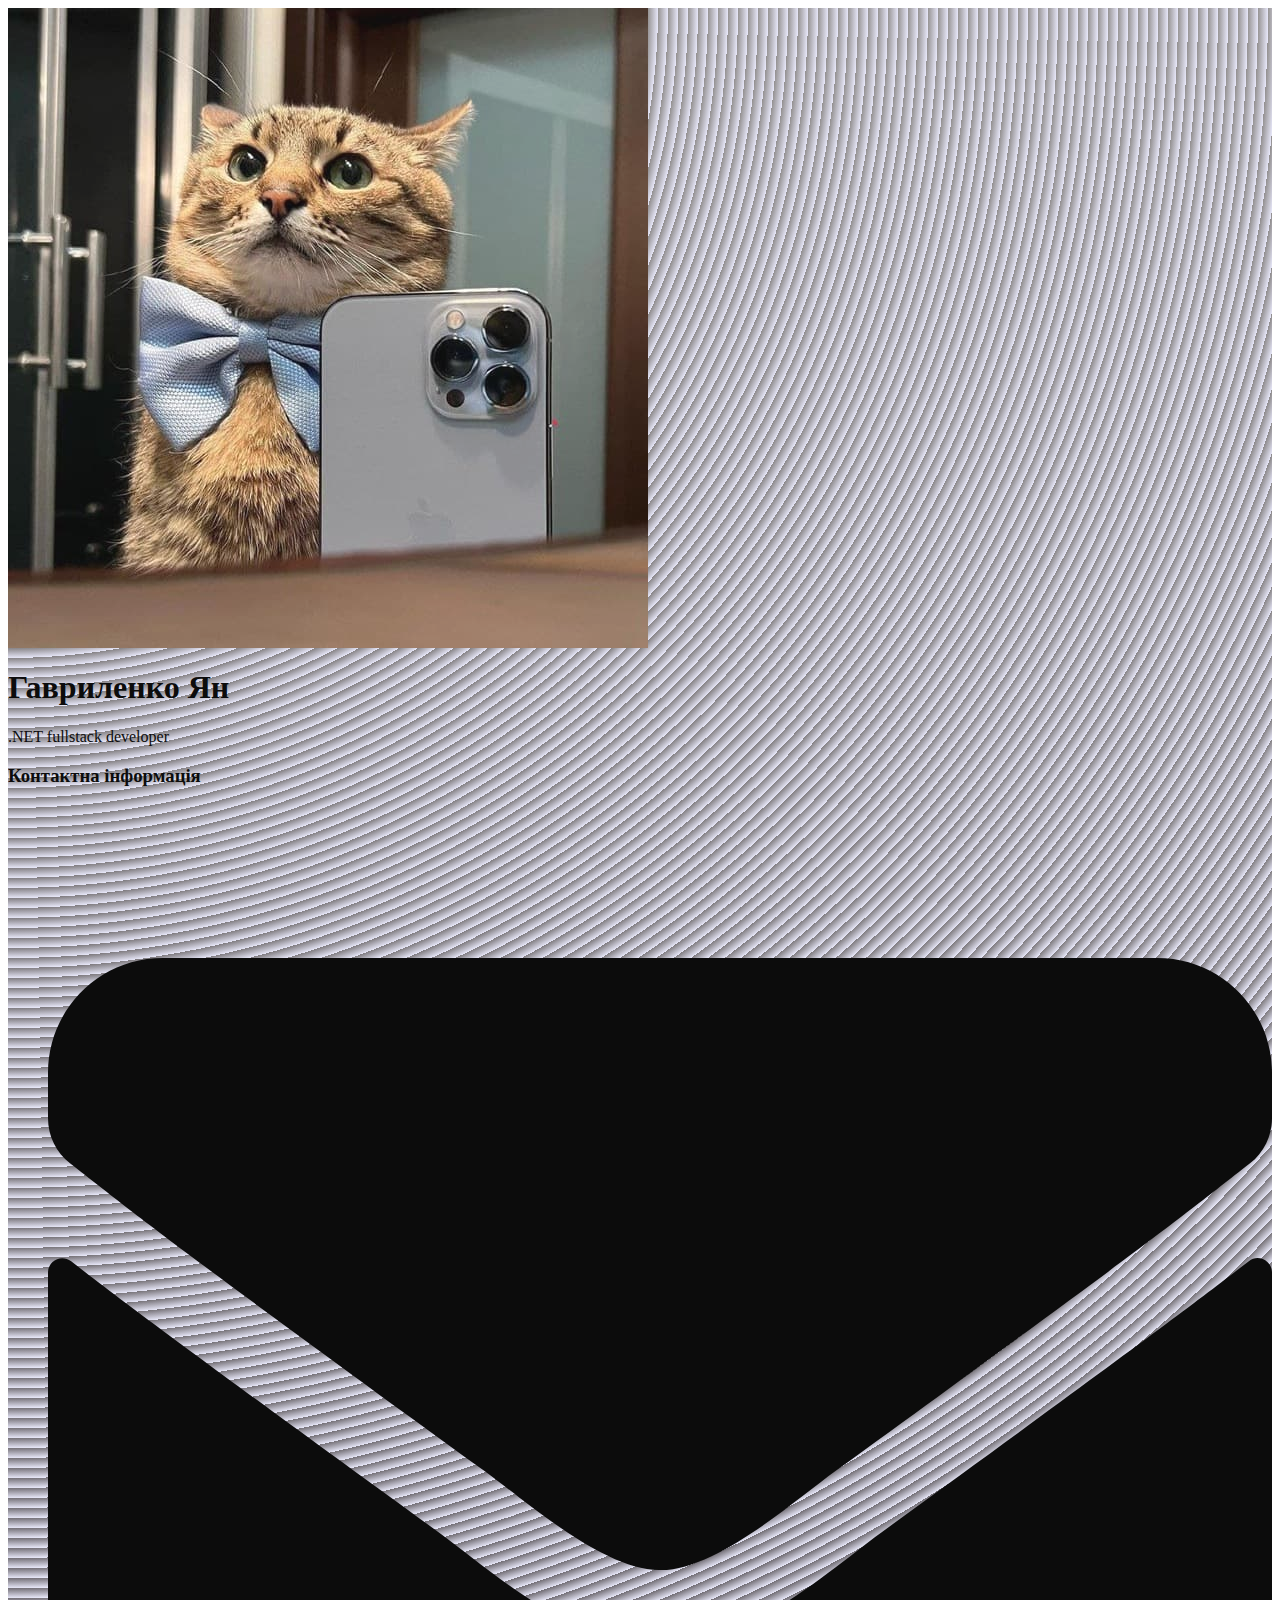
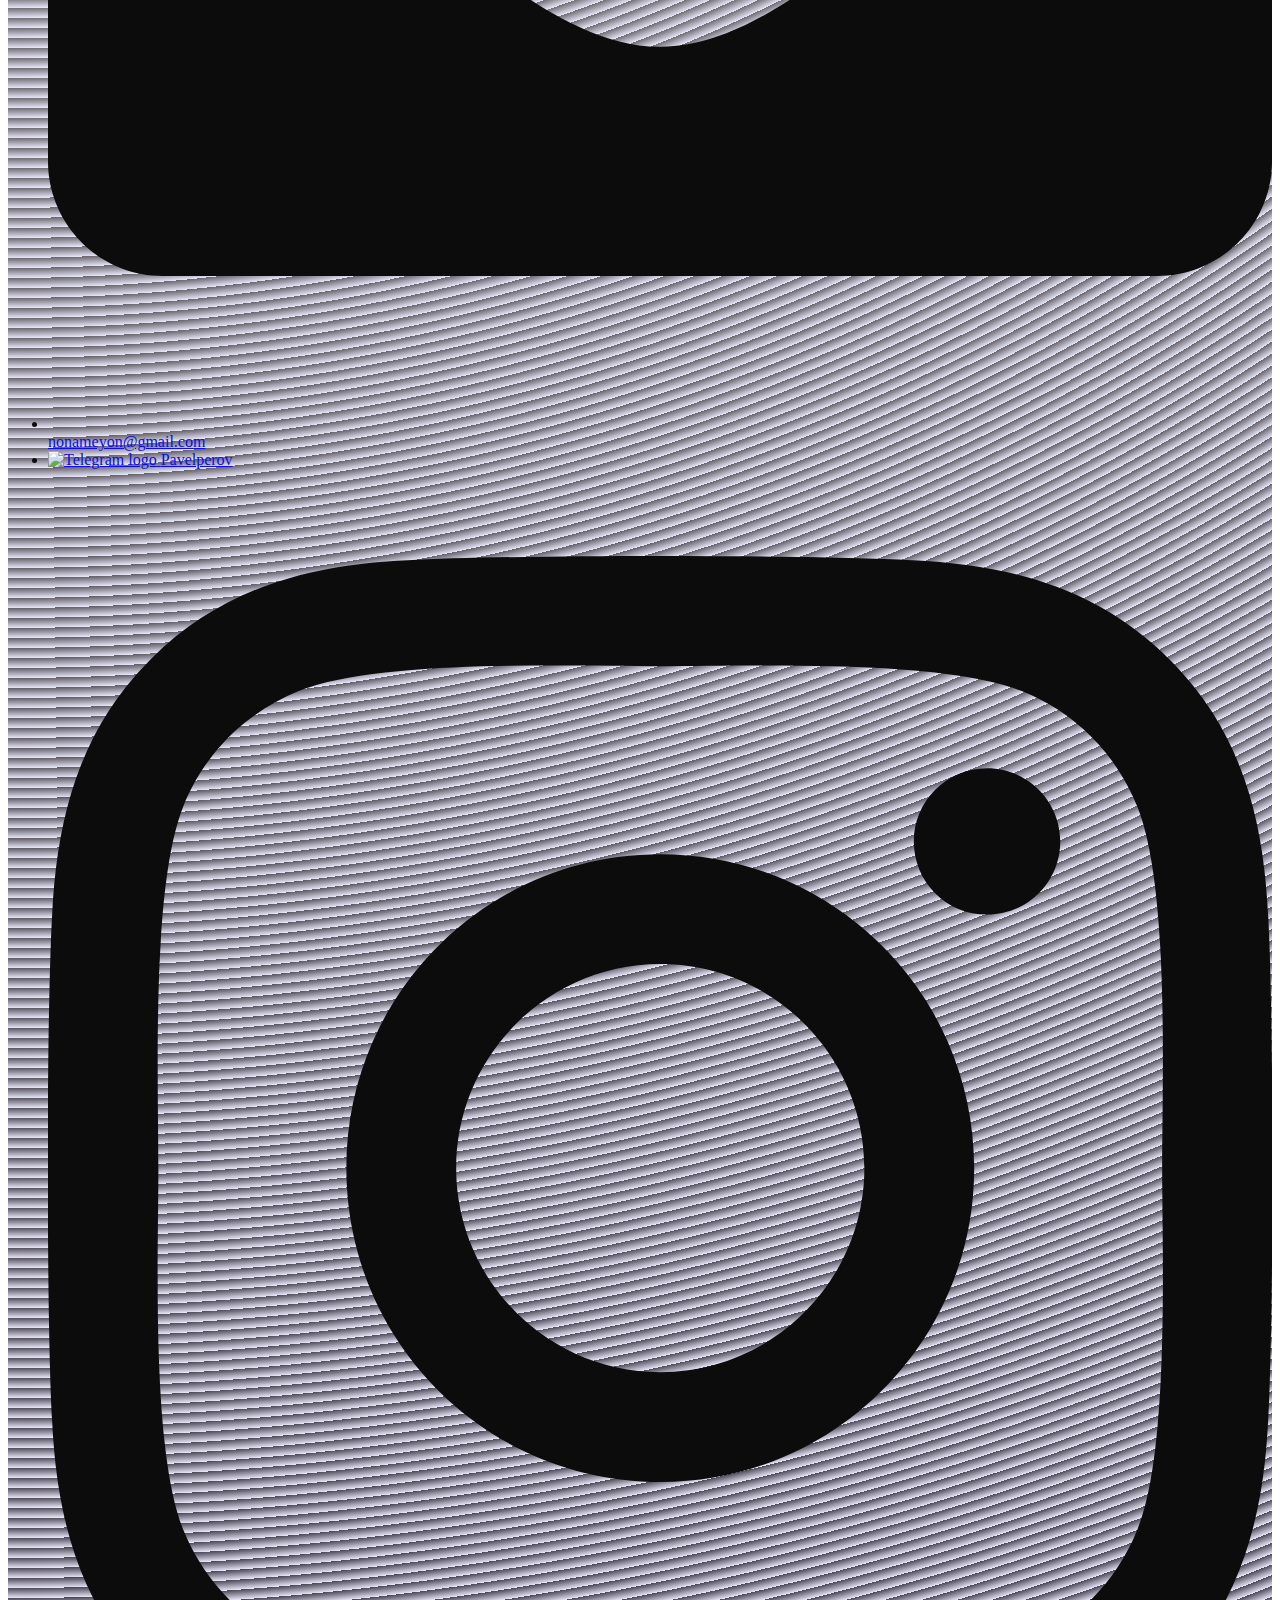
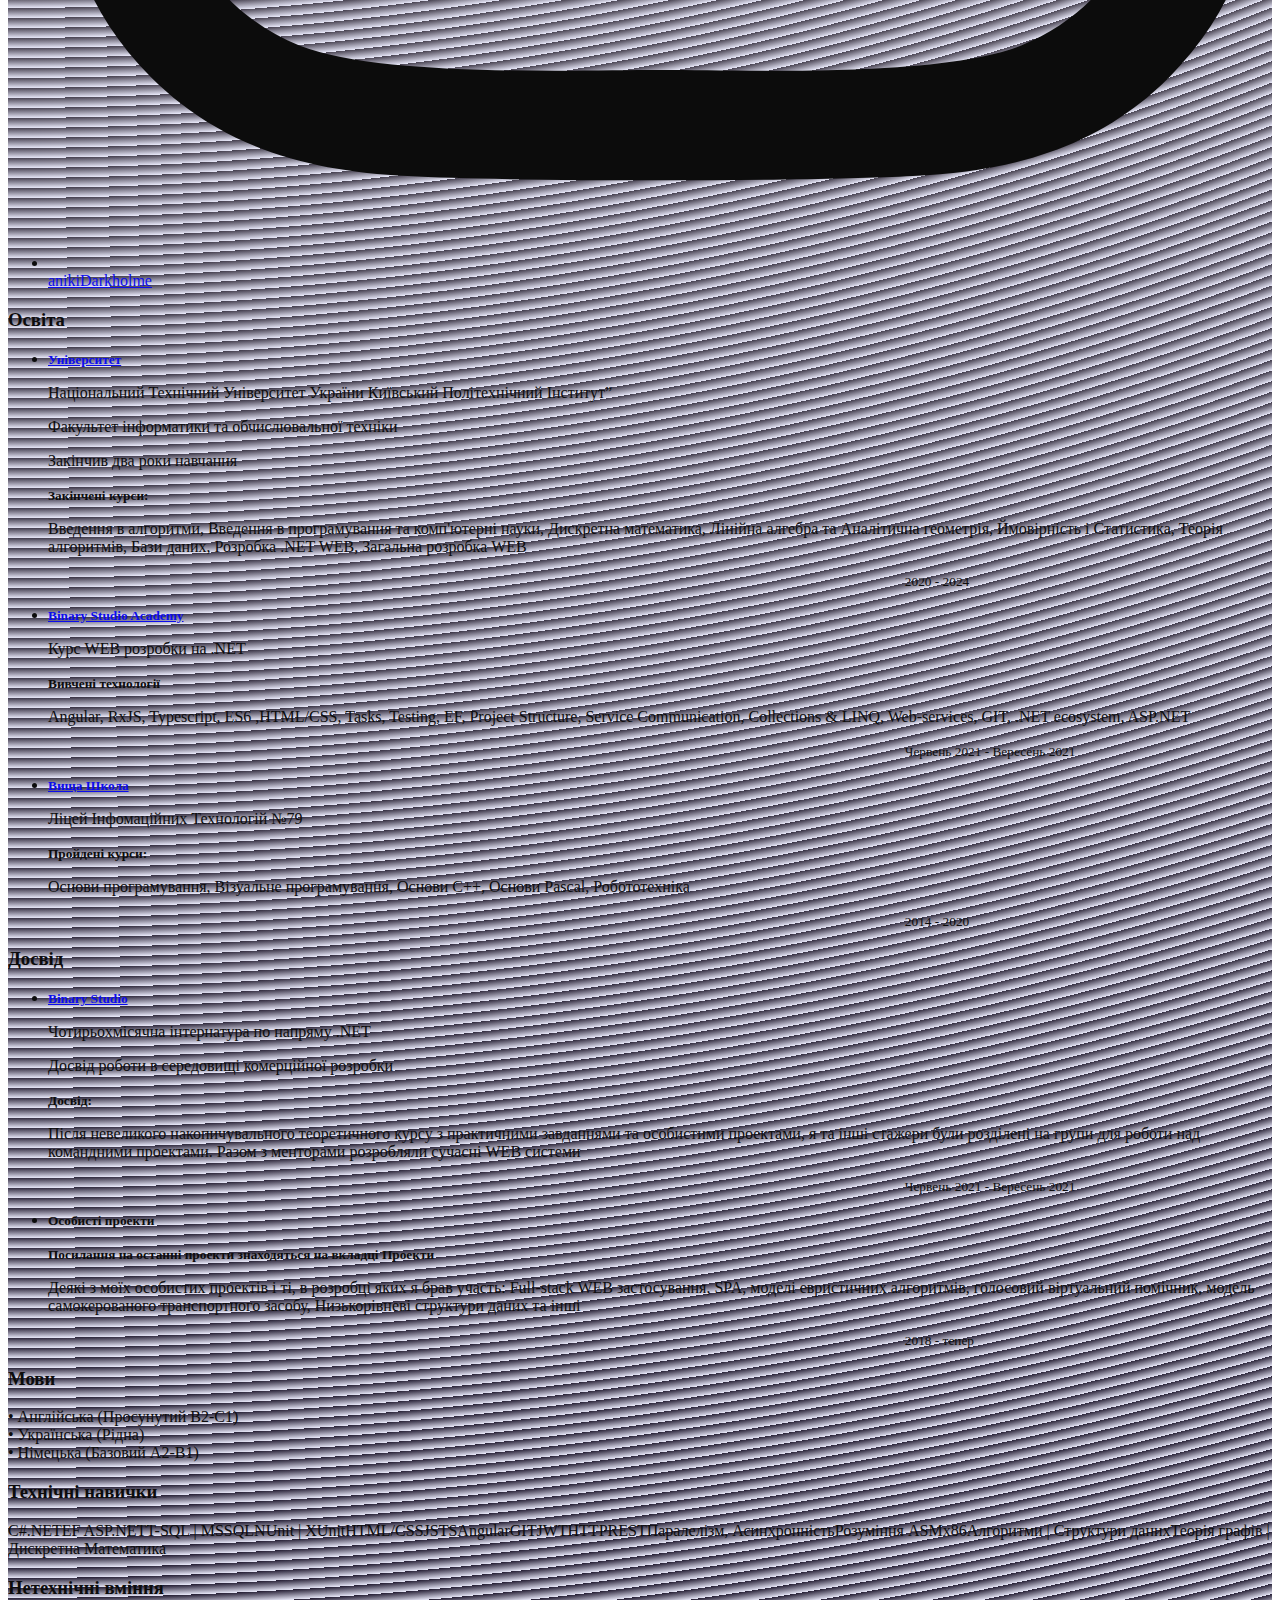
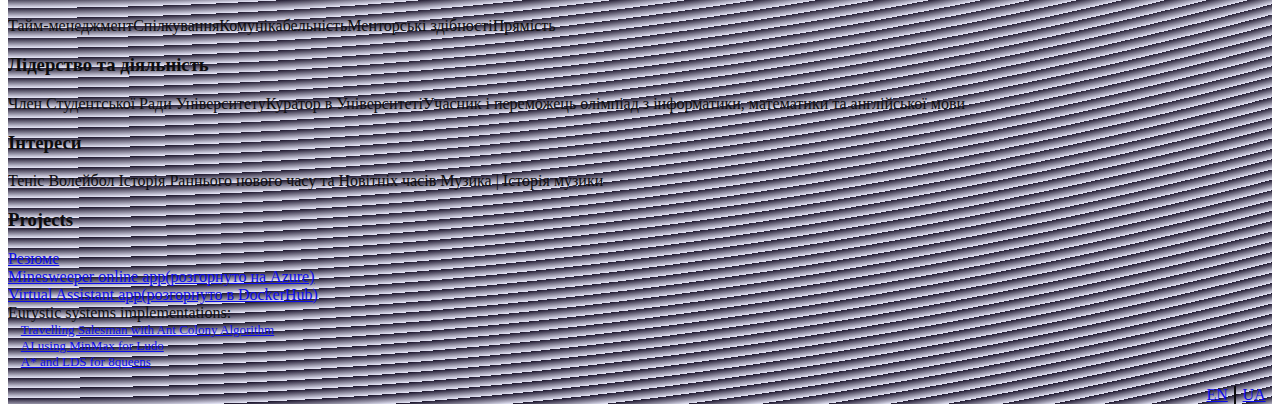
==== index_ua.html @ e17beb94 "ukr version + photo" ====
<!DOCTYPE html>
<html lang="en">
  <head>
    <meta charset="UTF-8">
    <meta name="viewport" content="width=device-width, initial-scale=1">
    <title>Résumé</title>
    <meta name="theme-color" content="#4285f4">
    <link rel="stylesheet" href="https://binary-studio-academy.github.io/stage-2/assets/stylesheets/base.css">
    <link rel="stylesheet" href="assets/styles/add_style.css">
    <link rel="icon" sizes="256x256" href="/assets/images/letter_y.webp">
    <link rel ="author" href = "https://github.com/yan14171">
    <meta name ="subject" content="A résumé.">
    <meta name ="description" content="My very own personal website. Basically this is just a résumé.">
    <meta property="og:image" content="assets/images/preview.png">
    <link rel="manifest" href="./manifest.json">
  </head>
  <body>
  <main> 
    <article>
      <div class="page" style="border-color: rgba(23,23,23,255)">
        <div class="stackable grid">
          <div class="row">
            <div class="three wide center aligned column">
              <div class="avatar-wrapper">
                <object class="avatar static" data="./assets/images/cat-avatar.jpg" role="img" aria-label="My profile picture"></object>
              </div>
            </div>
            <div class="thirteen wide column">
              <div class="stackable grid">
                <div class="sixteen wide column">
                  <h1 class="name">Гавриленко Ян</h1>
                  <div class="job">.NET fullstack developer</div>
                  <h3><b> Контактна інформація</b></h3>
                  <ul class="contacts">
                    <li>
                      <a href="mailto:nonameyon@gmail.com" rel="author" class="mail">
                        <svg class="icon" xmlns="http://www.w3.org/2000/svg" viewBox="0 0 512 512">
                          <path
                            d="M502.3 190.8c3.9-3.1 9.7-.2 9.7 4.7V400c0 26.5-21.5 48-48 48H48c-26.5 0-48-21.5-48-48V195.6c0-5 5.7-7.8 9.7-4.7 22.4 17.4 52.1 39.5 154.1 113.6 21.1 15.4 56.7 47.8 92.2 47.6 35.7.3 72-32.8 92.3-47.6 102-74.1 131.6-96.3 154-113.7zM256 320c23.2.4 56.6-29.2 73.4-41.4 132.7-96.3 142.8-104.7 173.4-128.7 5.8-4.5 9.2-11.5 9.2-18.9v-19c0-26.5-21.5-48-48-48H48C21.5 64 0 85.5 0 112v19c0 7.4 3.4 14.3 9.2 18.9 30.6 23.9 40.7 32.4 173.4 128.7 16.8 12.2 50.2 41.8 73.4 41.4z">
                          </path>
                        </svg>
                        <span>nonameyon@gmail.com</span>
                      </a>
                    </li>
                    <li>
                      <a href="https://t.me/Pavelperov" rel="author" class="telegram">
                        <a class = "icon telegram" 
                            title="Telegram Messenger LLP, Public domain, via Wikimedia Commons" 
                            href="https://t.me/Pavelperov">
                              <img  width="15" 
                                  alt="Telegram logo" 
                                  src="https://upload.wikimedia.org/wikipedia/commons/e/ef/Telegram_X_2019_Logo.svg">
                        </a>
                        <a class = "name-span telegram" href = "https://t.me/Pavelperov">
                          <span style ="cursor: pointer; caret-color: transparent;">Pavelperov</span>
                        </a>
                      </a>
                    </li>
                    <li>
                      <a href="https://www.instagram.com/anikidarkholme/" rel="author" class="instagram">
                        <svg class="icon" xmlns="http://www.w3.org/2000/svg" viewBox="0 0 448 512">
                          <path
                            d="M224.1 141c-63.6 0-114.9 51.3-114.9 114.9s51.3 114.9 114.9 114.9S339 319.5 339 255.9 287.7 141 224.1 141zm0 189.6c-41.1 0-74.7-33.5-74.7-74.7s33.5-74.7 74.7-74.7 74.7 33.5 74.7 74.7-33.6 74.7-74.7 74.7zm146.4-194.3c0 14.9-12 26.8-26.8 26.8-14.9 0-26.8-12-26.8-26.8s12-26.8 26.8-26.8 26.8 12 26.8 26.8zm76.1 27.2c-1.7-35.9-9.9-67.7-36.2-93.9-26.2-26.2-58-34.4-93.9-36.2-37-2.1-147.9-2.1-184.9 0-35.8 1.7-67.6 9.9-93.9 36.1s-34.4 58-36.2 93.9c-2.1 37-2.1 147.9 0 184.9 1.7 35.9 9.9 67.7 36.2 93.9s58 34.4 93.9 36.2c37 2.1 147.9 2.1 184.9 0 35.9-1.7 67.7-9.9 93.9-36.2 26.2-26.2 34.4-58 36.2-93.9 2.1-37 2.1-147.8 0-184.8zM398.8 388c-7.8 19.6-22.9 34.7-42.6 42.6-29.5 11.7-99.5 9-132.1 9s-102.7 2.6-132.1-9c-19.6-7.8-34.7-22.9-42.6-42.6-11.7-29.5-9-99.5-9-132.1s-2.6-102.7 9-132.1c7.8-19.6 22.9-34.7 42.6-42.6 29.5-11.7 99.5-9 132.1-9s102.7-2.6 132.1 9c19.6 7.8 34.7 22.9 42.6 42.6 11.7 29.5 9 99.5 9 132.1s2.7 102.7-9 132.1z" />
                        </svg>
                        <span>anikiDarkholme</span>
                      </a>
                    </li>
                  </ul>
                </div>
                <div class="sixteen wide mobile only column">
                  <div class="divider"></div>
                </div>
              </div>
            </div>
          </div>
          <div class="row">
            <div class="sixteen wide column">
              <div class="fat divider"></div>
            </div>
          </div>
          <div class="row">
            <div class="ten wide column">
              <h3>Освіта</h3>
                  <ul class="timeline">
                    <li>
                      <a href = "https://kpi.ua/"><small><b>Університет</b></small></a>
                      <p>Національний Технічний Університет України Київський Політехнічний Інститут”</p>
                      <p>Факультет інформатики та обчислювальної техніки</p>
                      <p>Закінчив два роки навчання</p>

                      <p><small><b> Закінчені курси:</b></small></p>
                      Введення в алгоритми, Введення в програмування та комп'ютерні науки,
                      Дискретна математика, Лінійна алгебра та Аналітична геометрія,
                      Ймовірність і Статистика, Теорія алгоритмів, Бази даних, Розробка .NET WEB,
                      Загальна розробка WEB
                      </p>
                      <p style = "margin-left: 70%;"><small>2020 - 2024</small></p>
                    </li>
                    <li>
                      <a href = "https://academy.binary-studio.com/en/technology/dotnet"><small><b>Binary Studio Academy</b></small></a>
                      <p>Курс WEB розробки на .NET</p>
                      <p><small><b>Вивчені технології</b></small></p>
                      Angular, RxJS, Typescript, ES6
                      ,HTML/CSS, Tasks, Testing, EF, Project Structure,
                      Service Communication, Collections & LINQ, Web-services, GIT,
                      .NET ecosystem, ASP.NET
                      <p style = "margin-left: 70%;"><small>Червень 2021 - Вересень 2021</small></p>
                    </li>
                    <li>
                      <a href = "http://lit79.org.ua/"><small><b>Вища Школа</b></small></a>
                      <p>Ліцей Інфомаційних Технологій №79</p>
                      <p><small><b>Пройдені курси:</b></small></p>
                      Основи програмування, Візуальне програмування, Основи C++, Основи Pascal, Робототехніка
                      <p style = "margin-left: 70%;"><small>2014 - 2020</small></p>
                    </li>
                  </ul>
                  <h3>Досвід</h3>
                  <ul class="timeline">
                    <li>
                      <a href = "https://academy.binary-studio.com/en/technology/dotnet"><small><b>Binary Studio</b></small></a>
                      <p>Чотирьохмісячна інтернатура по напряму .NET</p>
                      <p>Досвід роботи в середовищі комерційної розробки</p>
                      <p><small><b> Досвід:</b></small></p>
                      Після невеликого накопичувального теоретичного курсу з практичними завданнями та
                      особистими проектами, я та інші стажери були розділені на групи для роботи
                      над командними проектами. Разом з менторами розробляли сучасні WEB системи 
                      </p>
                      <p style = "margin-left: 70%;"><small>Червень 2021 - Вересень 2021</small></p>
                    </li>
                    <li>
                      <a><small><b>Особисті проекти</b></small></a>
                      <p><small><b>Посилання на останні проекти знаходяться на вкладці Проекти</b></small></p>
                      Деякі з моїх особистих проектів і ті, в розробці яких я брав участь:
                       Full-stack WEB застосування, SPA, моделі евристичних алгоритмів,
                       голосовий віртуальний помічник, модель самокерованого транспортного засобу,
                       Низькорівневі структури даних та інші
                      <p style = "margin-left: 70%;"><small>2018 - тепер</small></p>
                    </li>
                  </ul>
            </div>
            <div class="six wide column">
              <section>
                <h3>Мови</h3>
                <p class="tags small">
                  <div class="language" lang="en"> &#8226; Англійська (Просунутий B2-C1)</div>
                  <div class="language" lang="ua"> &#8226; Українська (Рідна)</div>
                  <div class="language" lang="de"> &#8226; Німецька (Базовий A2-B1)</div>
                </p>
              </section>
              <section>
                <h3>Технічні навички</h3>
                <p class="tags small bulleted">
                  <span class="tag"></span>
                  <span class="tag">C#</span
                    ><span class="tag">.NET</span
                    ><span class="tag">EF</span
                    ><span class="tag"> ASP.NET</span
                    ><span class="tag">T-SQL | MSSQL</span
                      ><span class="tag">NUnit | XUnit</span
                      ><span class="tag">HTML/CSS</span
                      ><span class="tag">JS</span
                      ><span class="tag">TS</span
                        ><span class="tag">Angular</span
                          ><span class="tag">GIT</span
                          ><span class="tag">JWT</span
                            ><span class="tag">HTTP</span
                          ><span class="tag">REST</span
                            ><span class="tag">Паралелізм, Асинхронність</span
                              ><span class="tag">Розуміння ASMx86</span
                              ><span class="tag">Алгоритми | Структури даних</span
                                ><span class="tag">Теорія графів | Дискретна Математика</span>
                                <span class="tag"></span>
                </p>
              </section>
              <section>
                <h3>Нетехнічні вміння</h3>
                <p class="tags small bulleted">
                  <span class="tag"></span>
                  <span class="tag">Тайм-менеджмент</span
                    ><span class="tag">Спілкування</span
                    ><span class="tag">Комунікабельність</span
                    ><span class="tag">Менторські здібності</span
                    ><span class="tag">Прямість</span>
                  <span class="tag"></span>
                </p>
              </section>
              <section>
                <h3>Лідерство та діяльність</h3>
                <p class="tags small bulleted">
                  <span class="tag"></span>
                  <span class="tag small bulleted">Член Студентської Ради Університету</span
                    ><span class="tag">Куратор в Університеті</span
                    ><span class="tag">Учасник і переможець олімпіад з інформатики, математики та англійської мови</span>
                  <span class="tag"></span>
                </p>
              </section>
              <section>
                <h3>Інтереси</h3>
                <p class="tags small bulleted">
                    <span class="tag"></span>
                    <span class="tag">Теніс</span>
                    <span class="tag">Волейбол</span>
                    <span class="tag">Історія Раннього нового часу та Новітніх часів</span>
                    <span class="tag">Музика | Історія музики</span>
                    <span class="tag"></span>
                </p>
              </section>
              <section>
                <h3>Projects</h3>
                  <p class="tags small">
                    <div class="language"><a href="https://github.com/yan14171/homepage">Резюме</a></div>
                    <div class="language"><a href="https://github.com/yan14171/Minesweeper">Minesweeper online app(розгорнуто на Azure)</a></div>
                    <div class="language"><a href="https://github.com/yan14171/sloBo">Virtual Assistant app(розгорнуто в DockerHub)</a></div>
                    <div class="language">
                      Eurystic systems implementations:
                      <div class="secondary">
                        <a href="https://github.com/yan14171/Travelling-Salesman-Ant-Colony-Solution">Travelling Salesman with Ant Colony Algorithm</a>
                      </div>
                      <div class="secondary">
                        <a href="https://github.com/yan14171/Ludo-Game-Genetic-Heuristics-AI">AI using MinMax for Ludo</a>
                      </div>
                      <div class="secondary">
                        <a href="https://github.com/yan14171/8-Queens-Heuristics-Solutions">A* and LDS for 8queens</a>
                      </div>
                    </div>
                  </p>
              </section>
            </div>
          </div>
        </div>
        <div id="language-choice-bar">
          <a href="/index.html"><div class="language" lang="ua">EN</div></a>
          <a href="#"><div class="language" lang="ua">UA</div></a>
        </div>
      </div>
    </article>
  </main>
  </body>
</html>
---- assets/styles/add_style.css ----
.contacts li a.twitter:hover {
  color: #00b8ff;
}

.contacts li a.instagram:hover {
  color: rgb(225, 48, 108);
}

.contacts li .telegram:hover {
  color: #229ED9;
}
.contacts li a.icon.telegram:hover {
  src: "https://upload.wikimedia.org/wikipedia/commons/8/82/Telegram_logo.svg";
}
.contacts li:hover {
  transform: scale(1.1);
}

main {
  background-color: #e5e5f7;
  opacity: 0.95;
  background-image:  repeating-radial-gradient( circle at 0 0, transparent 0, #e5e5f7 10px ), repeating-linear-gradient( #918e8e, #130c25 );
}

.ten.wide.column {
  transition: background-color 0.3s ease-out 100ms;
}

.six.wide.column {
  transition: background-color 0.3s ease-out 100ms;
}

.six.wide.column:hover {
  background-color: rgb(250, 250, 250);
  transform: scale(1.009);
}

.six.wide.column>section:hover{
  background-color: rgb(230, 230, 230);
  transform: scale(1.009);
}

.ten.wide.column:hover {
  background-color: rgb(250, 250, 250);
  transform: scale(1.009);
}

.timeline li:hover{
  background-color: rgb(230, 230, 230);
  transform: scale(1.009);
}

.static {
  display: block;
}
section{
  cursor: default;
}
li{
  cursor: default;
}
a.project{
  margin: 5px;
}
.secondary{
  font-weight: normal;
  margin-left: 1vw;
  font-size: small;
}
#language-choice-bar{
  display: flex;
  flex-direction: row;
  justify-content: flex-end;
}
#language-choice-bar>:nth-child(n){
  border-right: black 2px solid;
  padding: 0 .5vw 0 .5vw ;
  margin: 0;
}
#language-choice-bar>:last-child{
  border-right: black 0px solid;
}
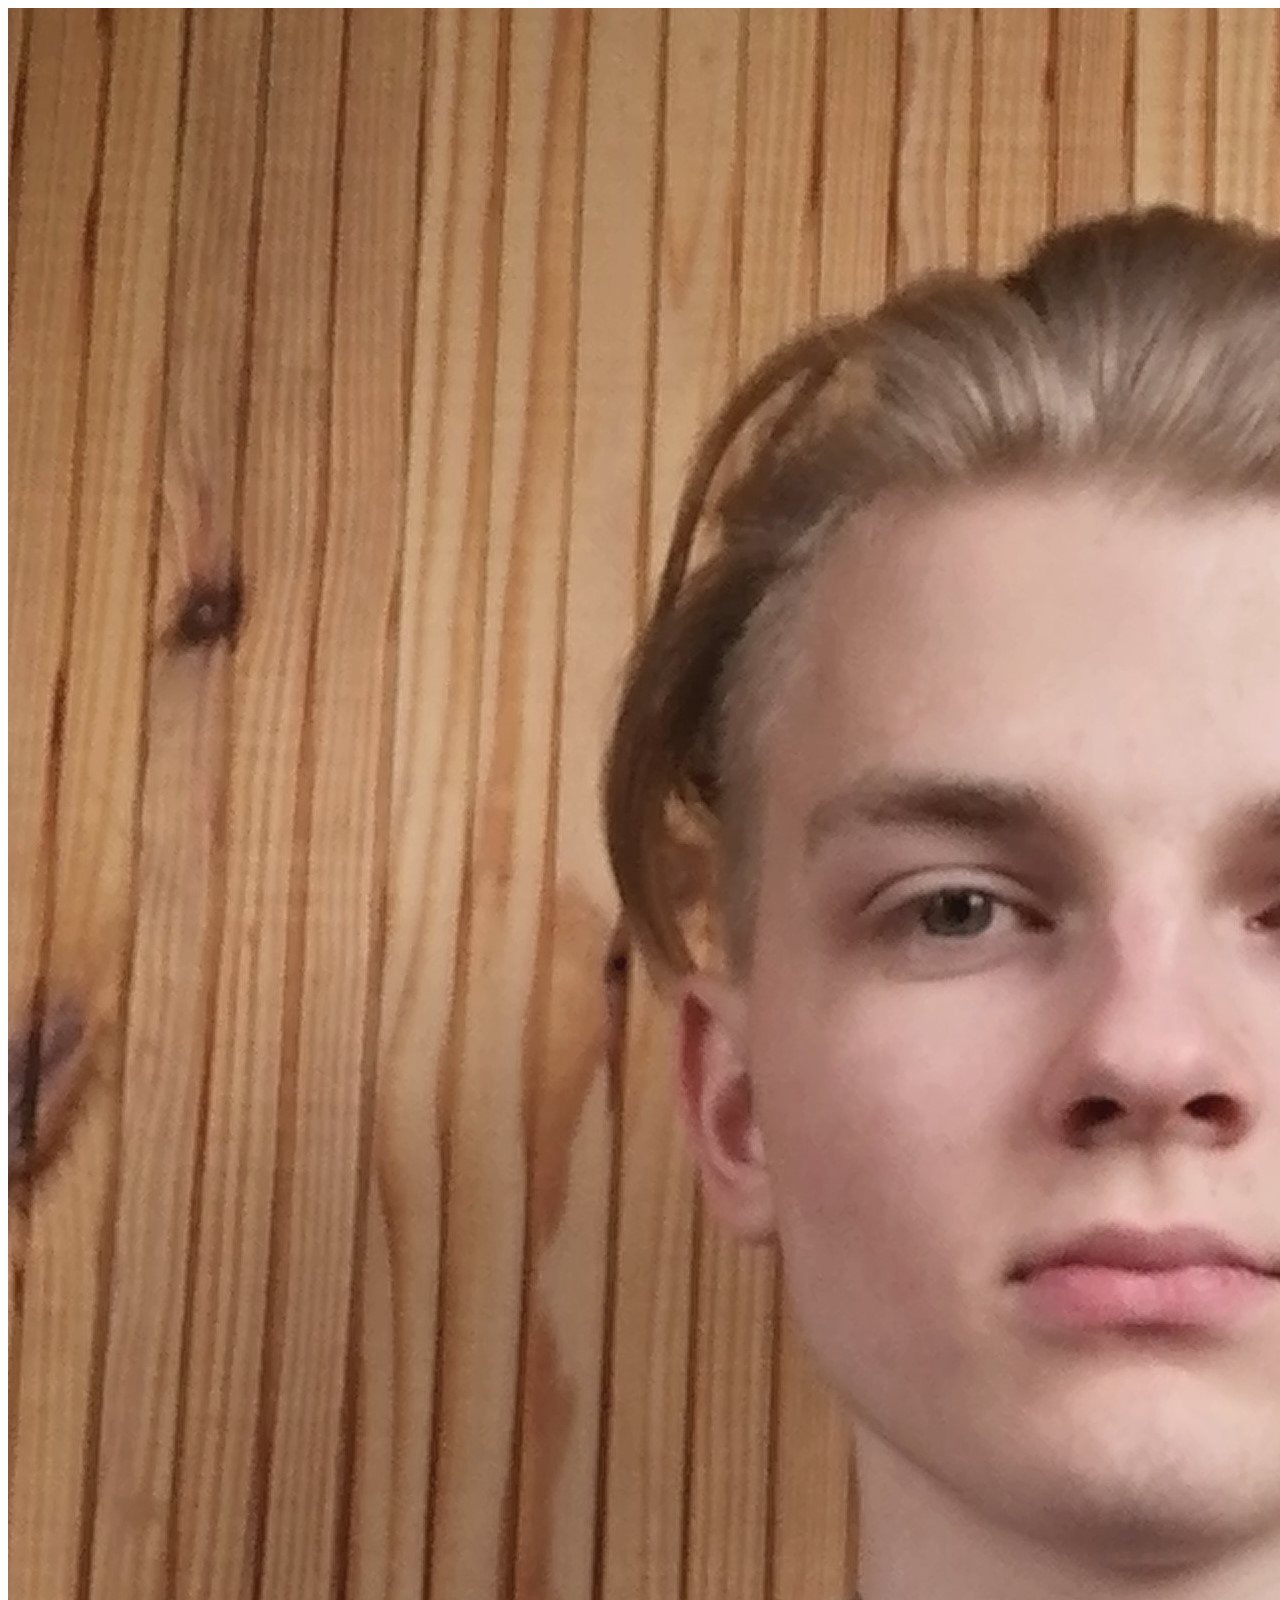
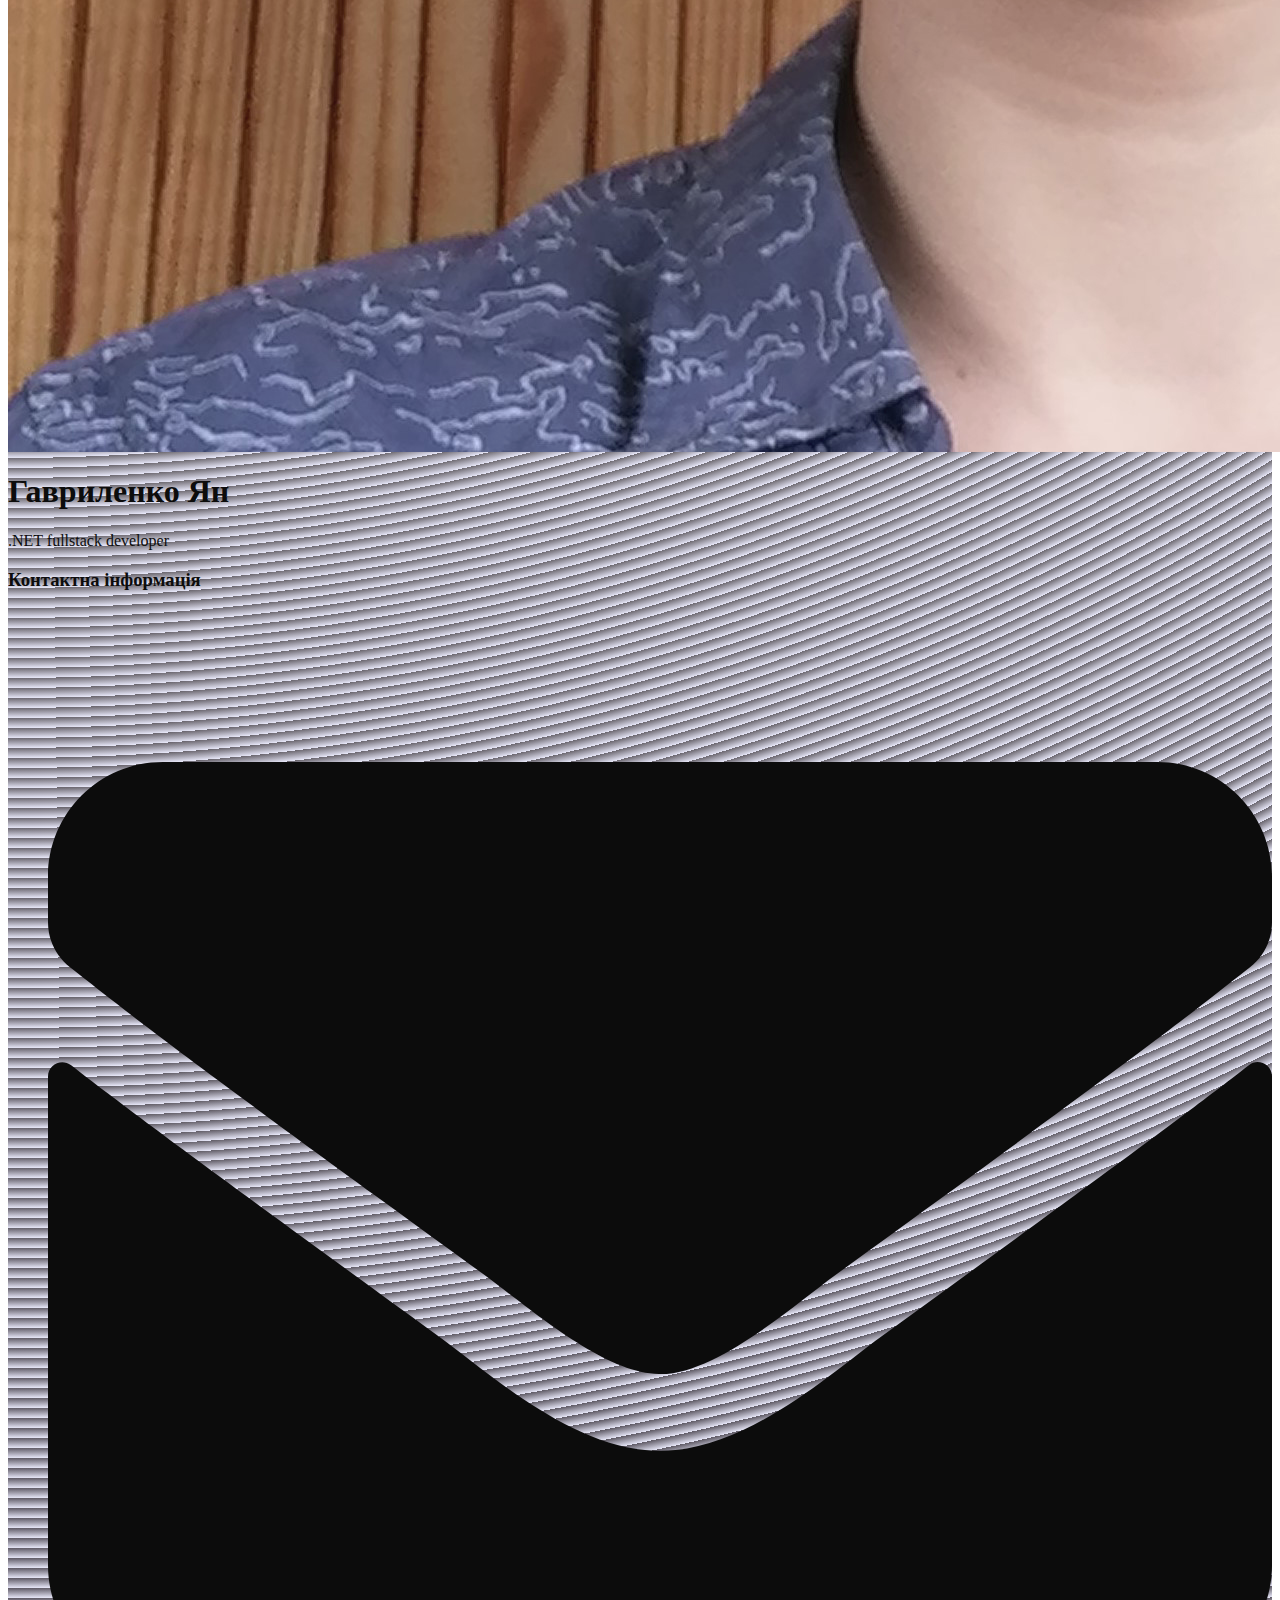
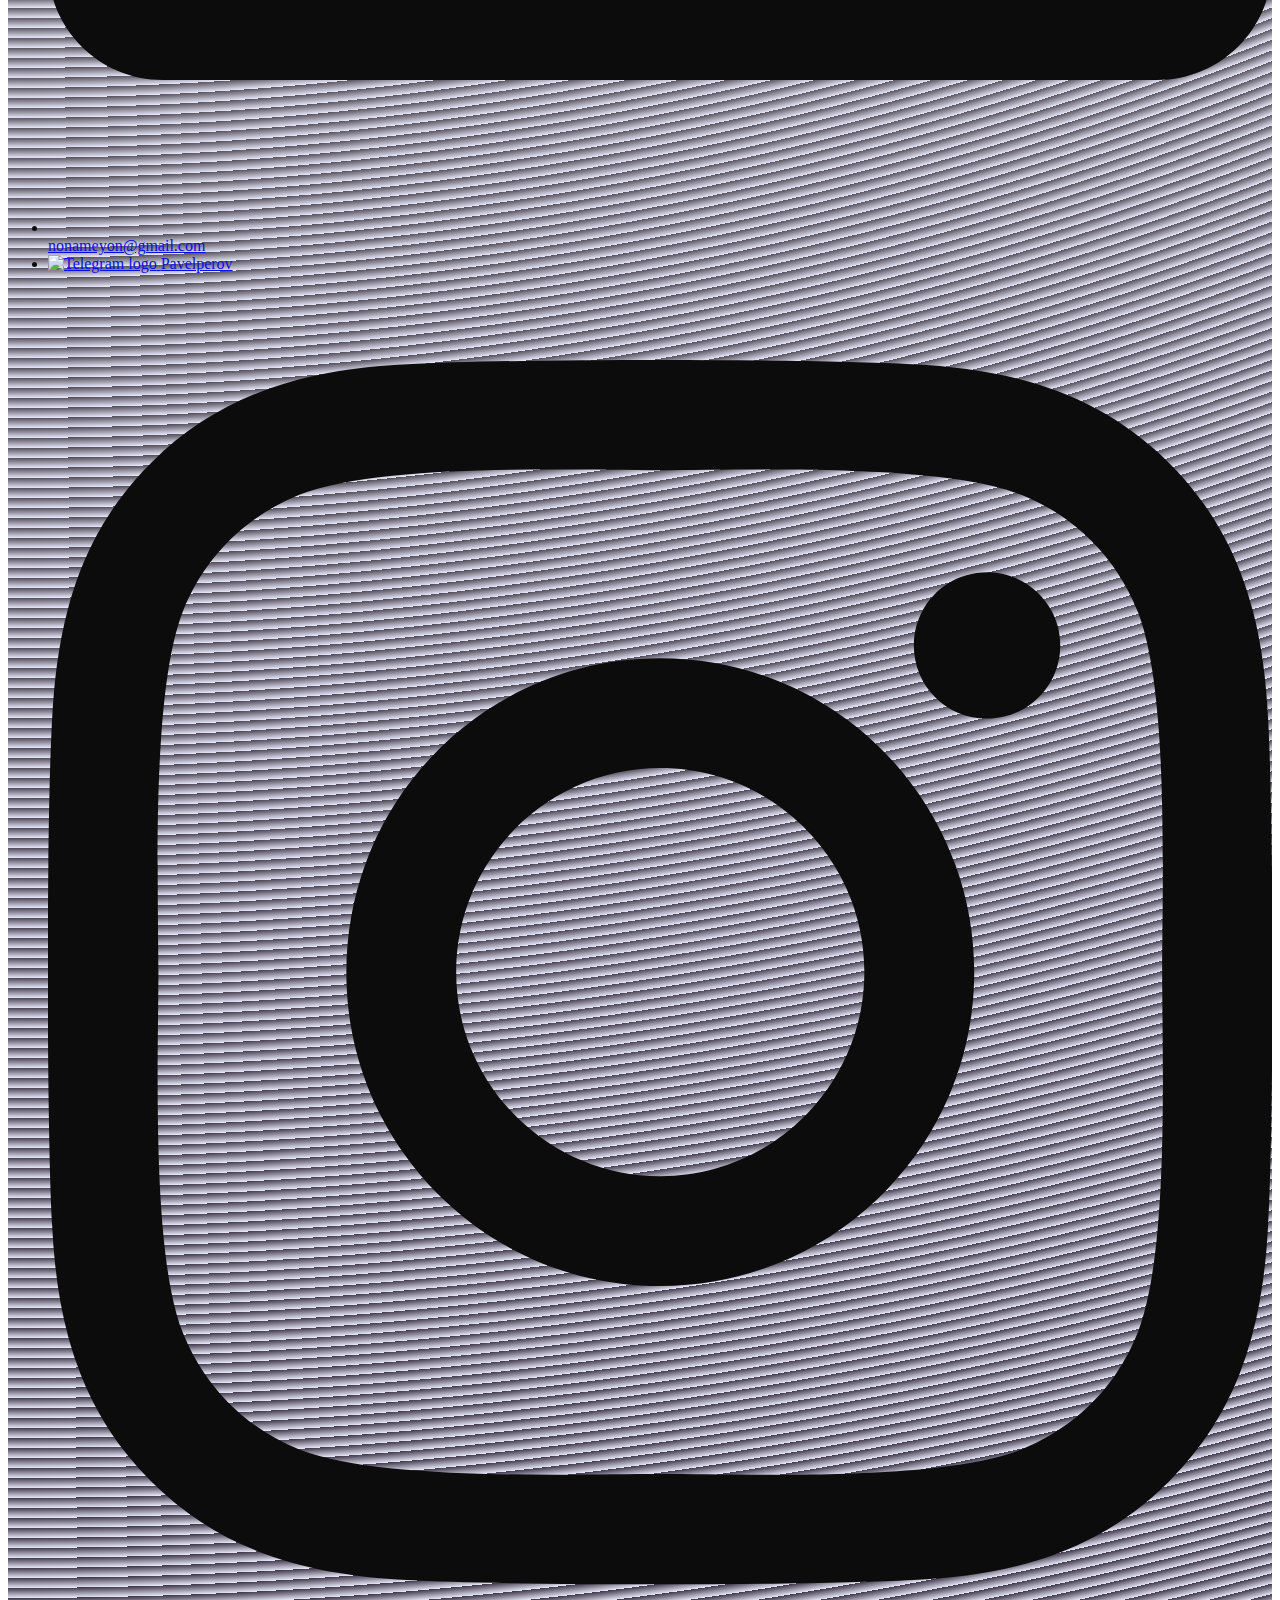
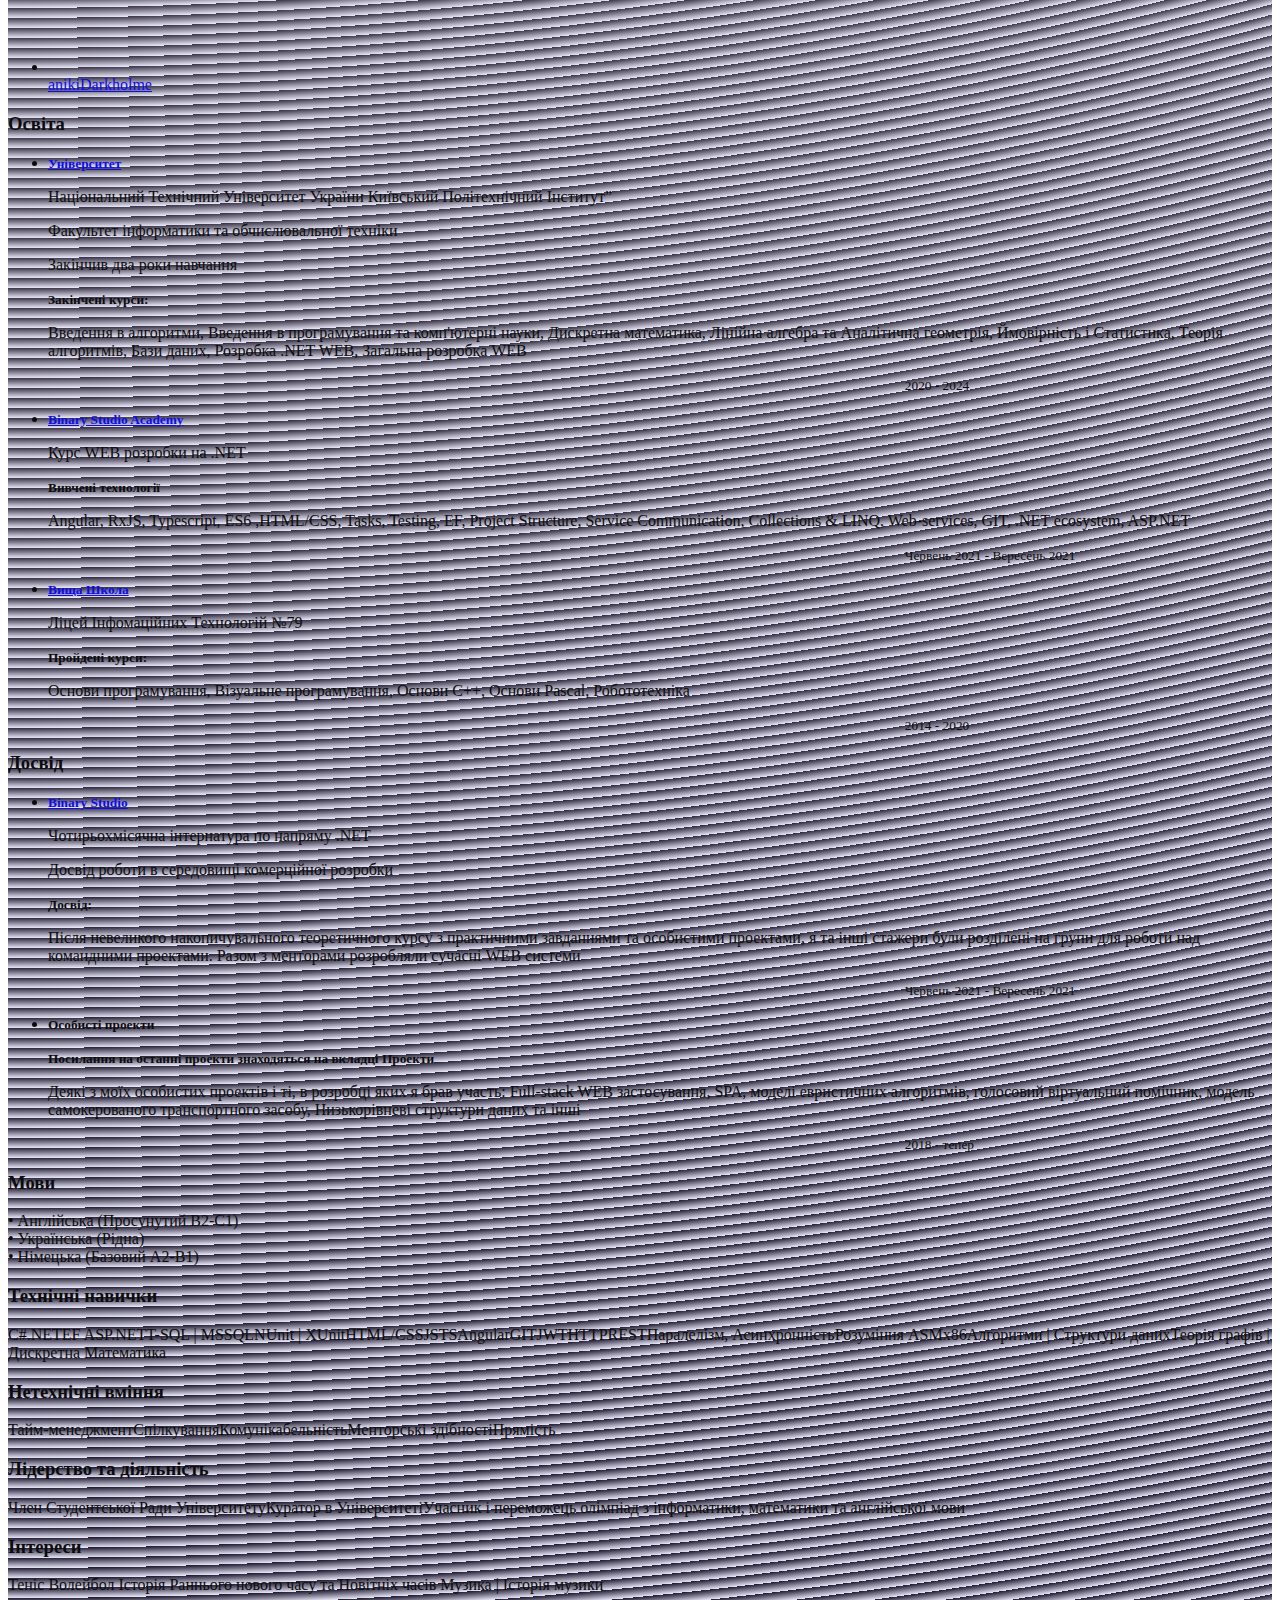
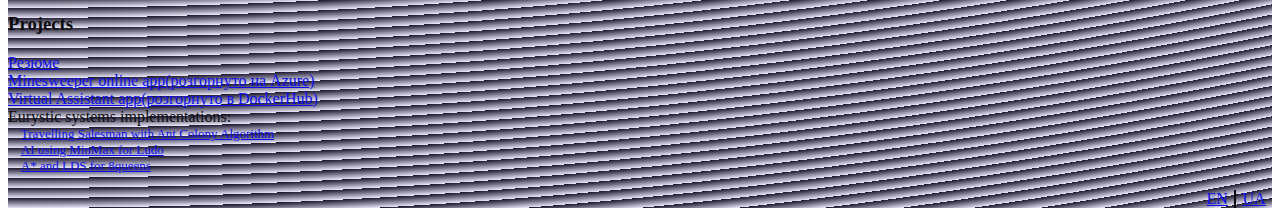
==== commit 6807849c: "m" ====
--- a/index_ua.html
+++ b/index_ua.html
@@ -22,7 +22,7 @@
           <div class="row">
             <div class="three wide center aligned column">
               <div class="avatar-wrapper">
-                <object class="avatar static" data="./assets/images/cat-avatar.jpg" role="img" aria-label="My profile picture"></object>
+                <object class="avatar static" data="./assets/images/me.jpg" role="img" aria-label="My profile picture"></object>
               </div>
             </div>
             <div class="thirteen wide column">
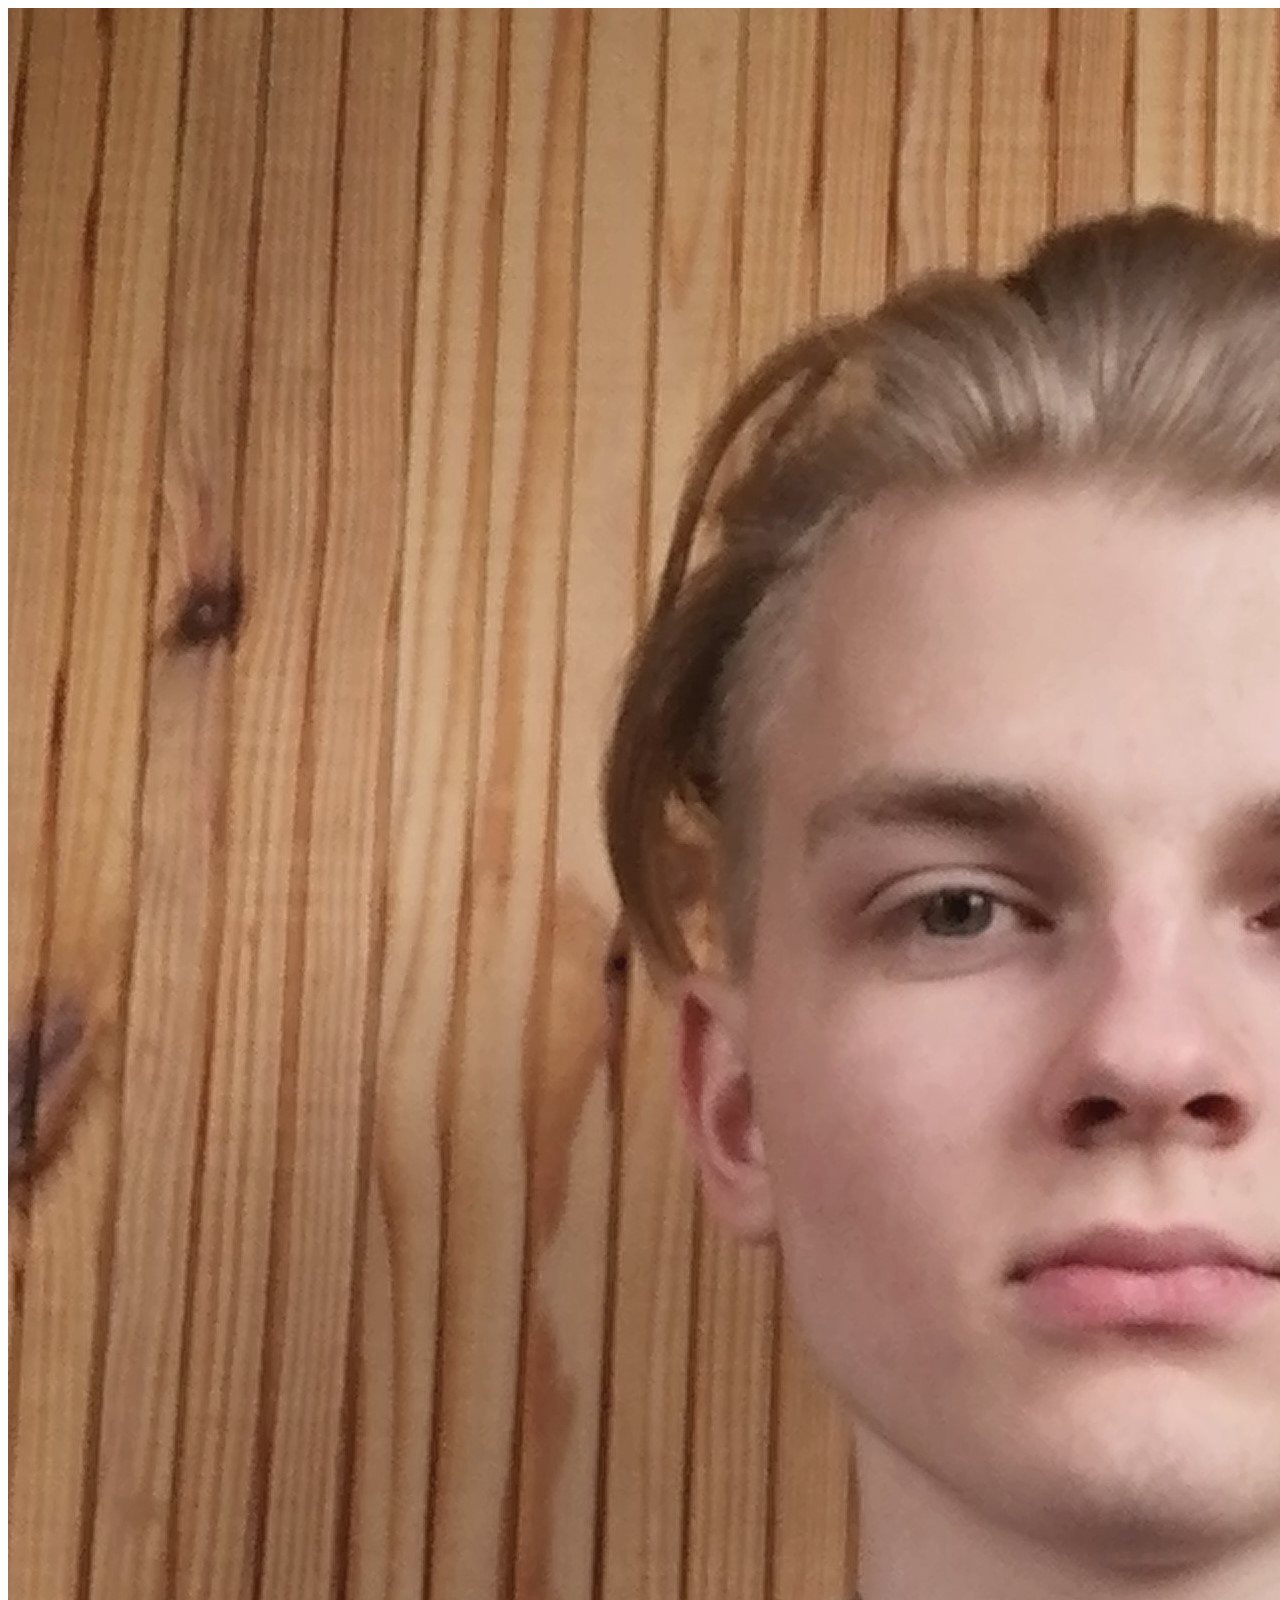
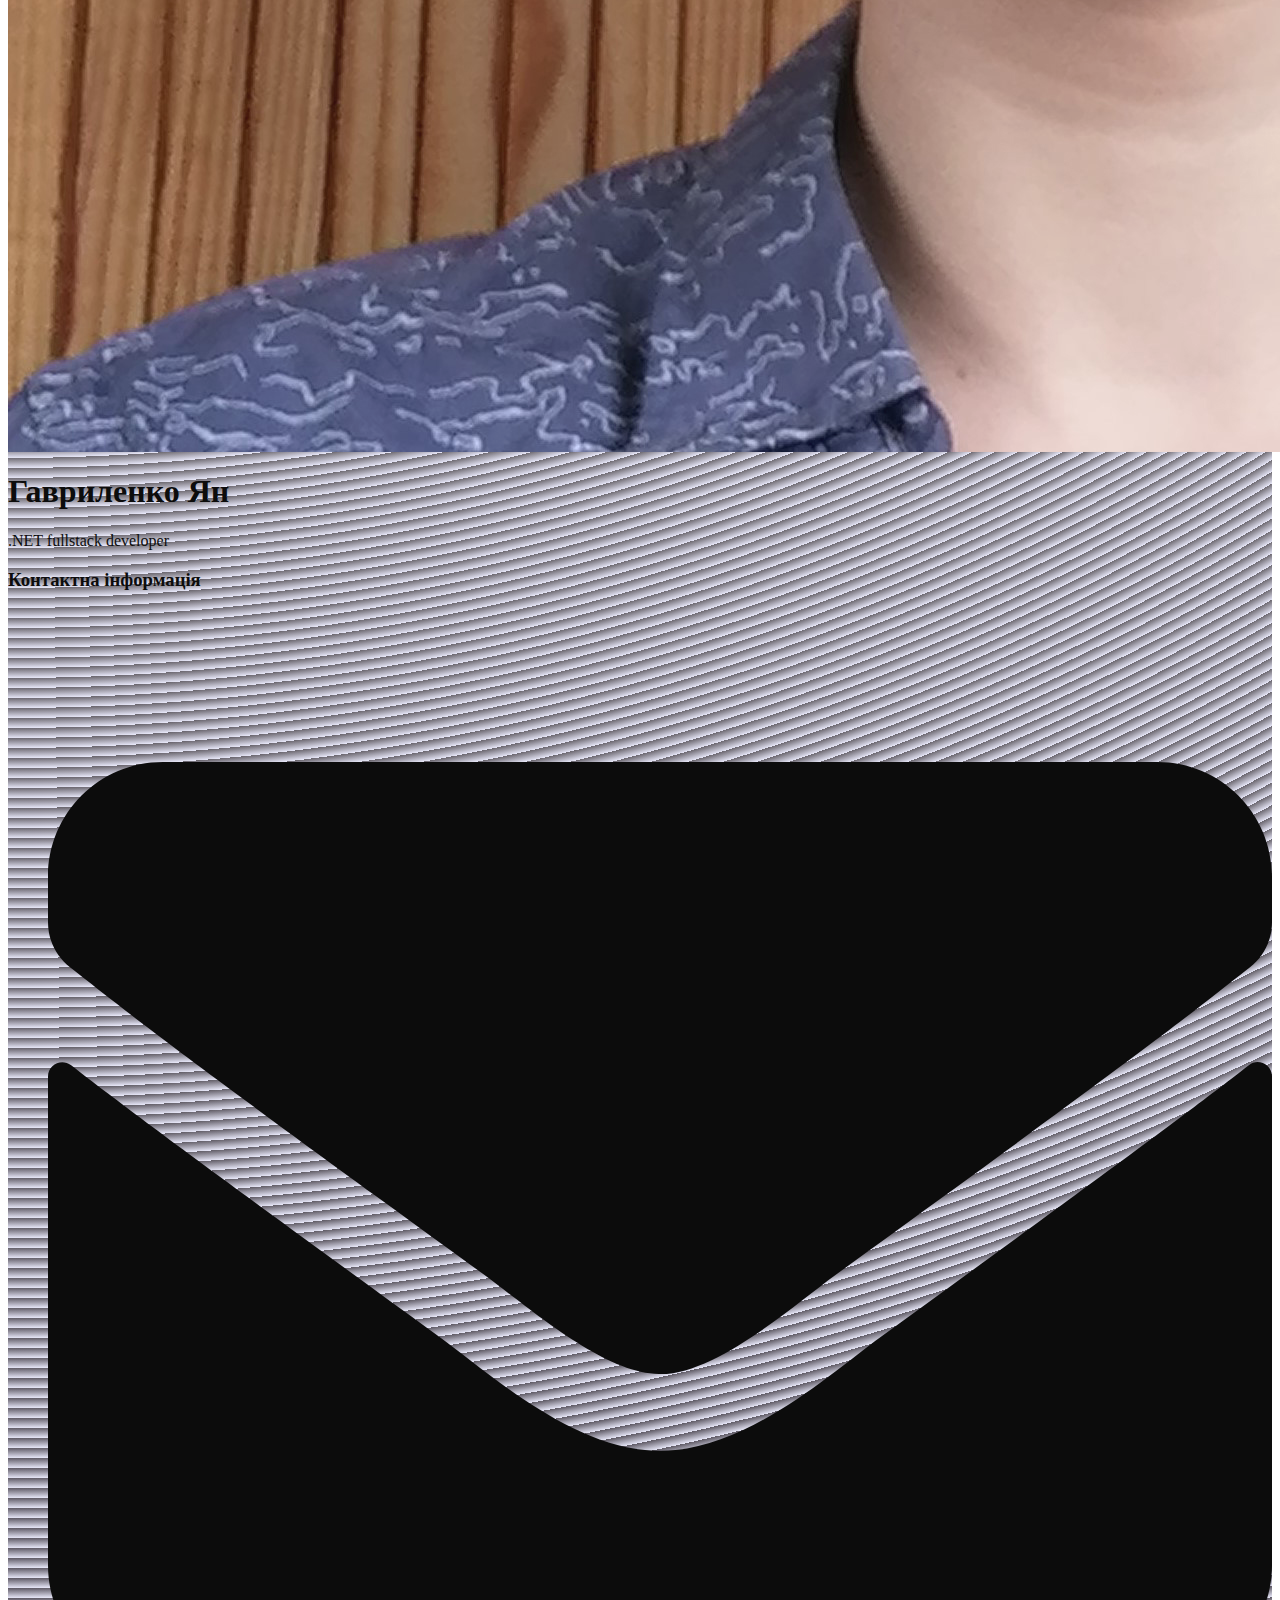
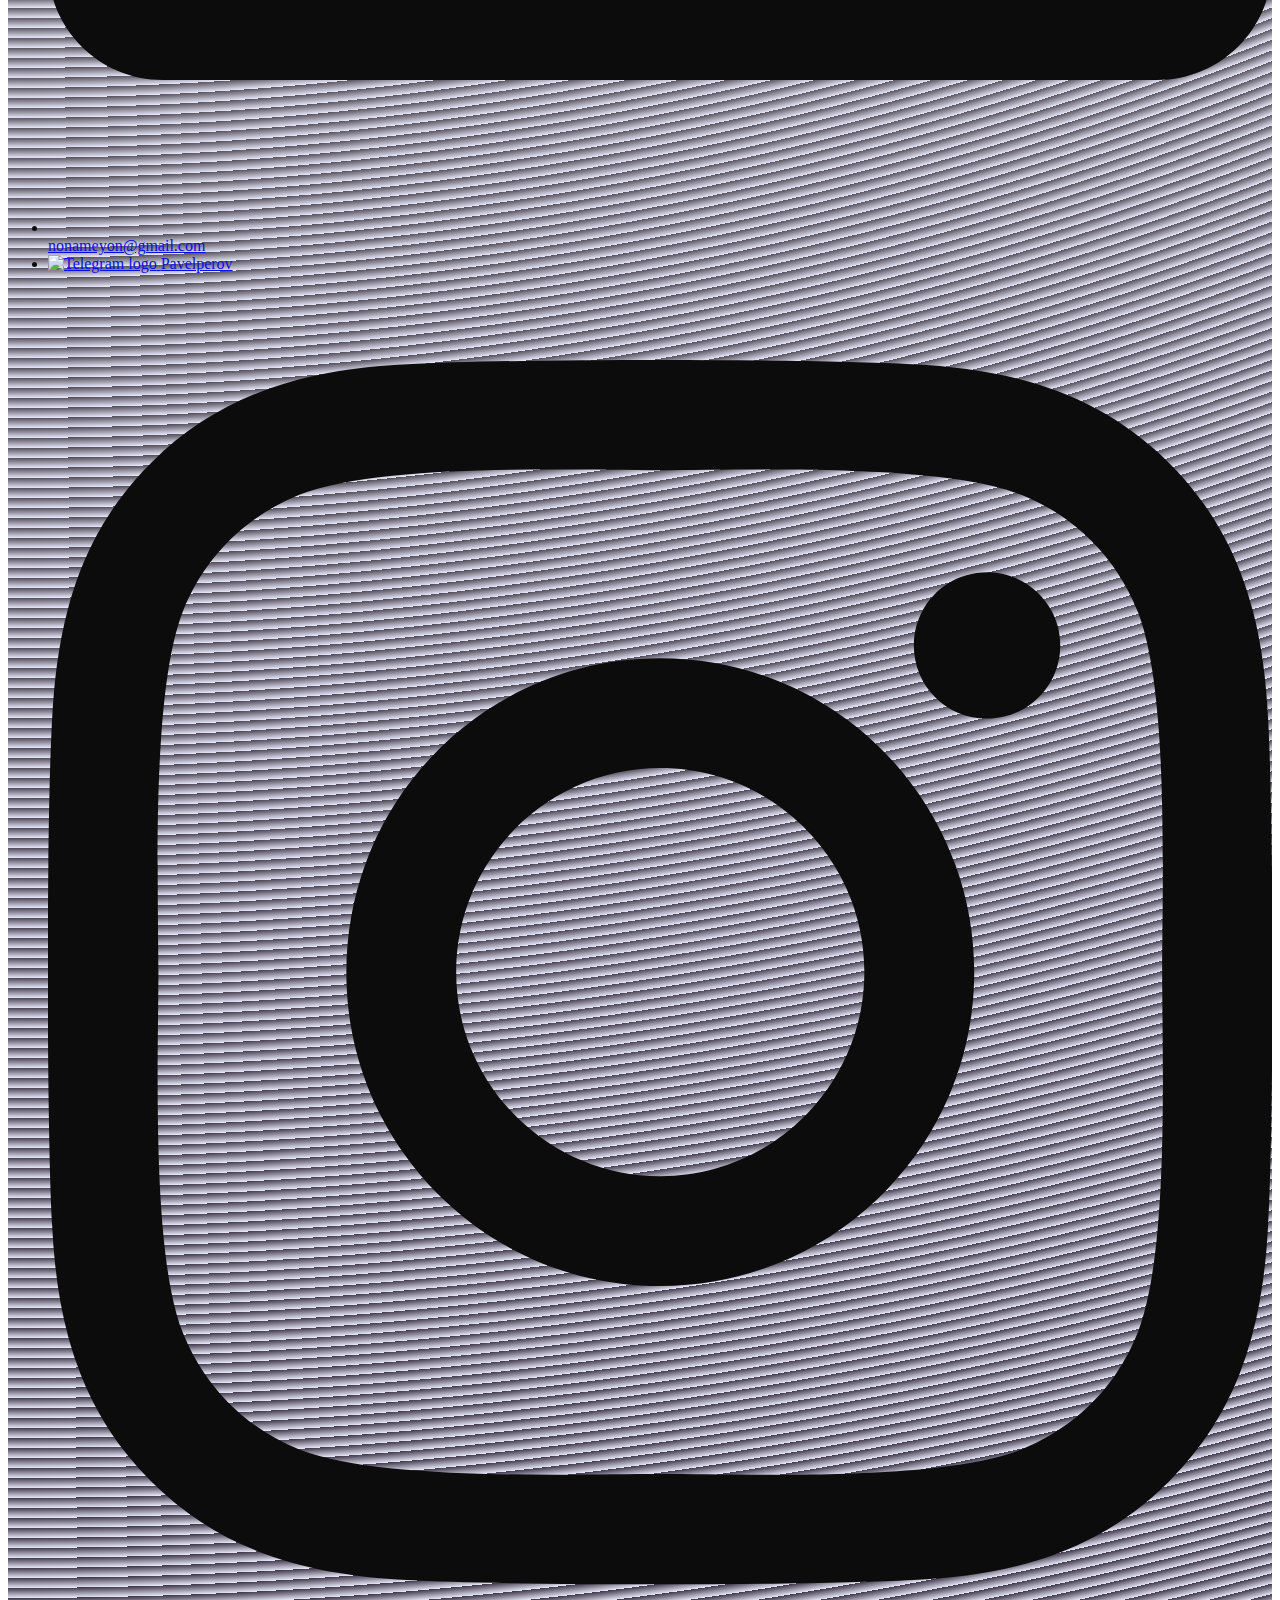
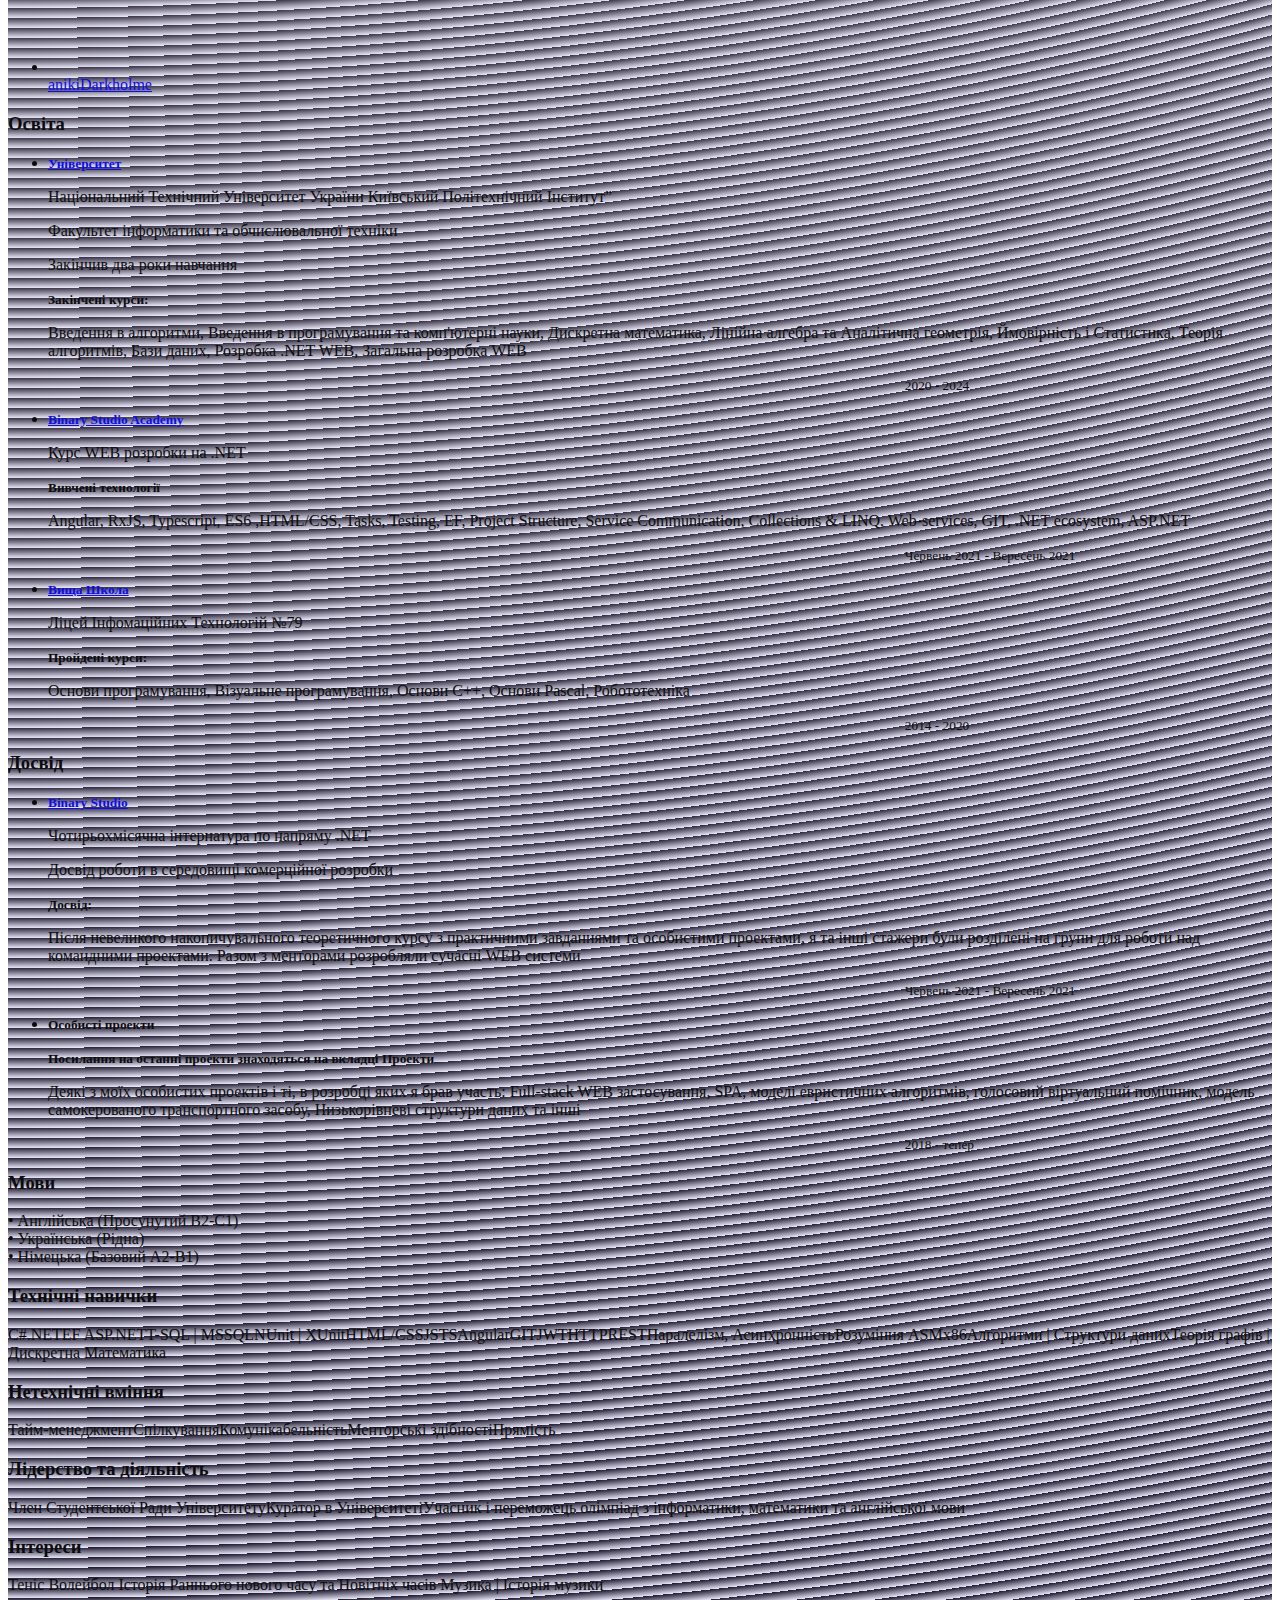
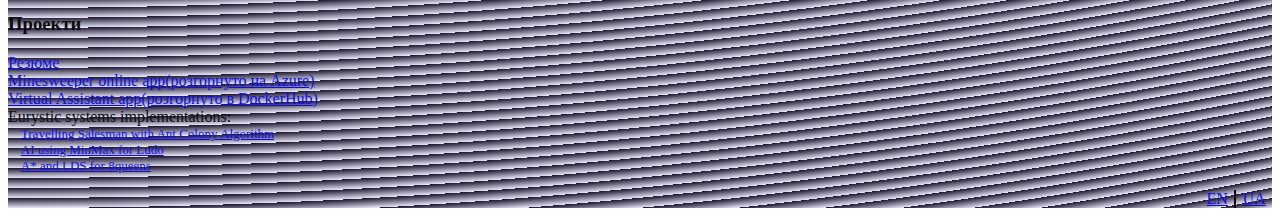
==== commit cee29547: "fix page load bug" ====
--- a/index_ua.html
+++ b/index_ua.html
@@ -206,7 +206,7 @@
                 </p>
               </section>
               <section>
-                <h3>Projects</h3>
+                <h3>Проекти</h3>
                   <p class="tags small">
                     <div class="language"><a href="https://github.com/yan14171/homepage">Резюме</a></div>
                     <div class="language"><a href="https://github.com/yan14171/Minesweeper">Minesweeper online app(розгорнуто на Azure)</a></div>
@@ -229,7 +229,7 @@
           </div>
         </div>
         <div id="language-choice-bar">
-          <a href="/index.html"><div class="language" lang="ua">EN</div></a>
+          <a href="/"><div class="language" lang="ua">EN</div></a>
           <a href="#"><div class="language" lang="ua">UA</div></a>
         </div>
       </div>
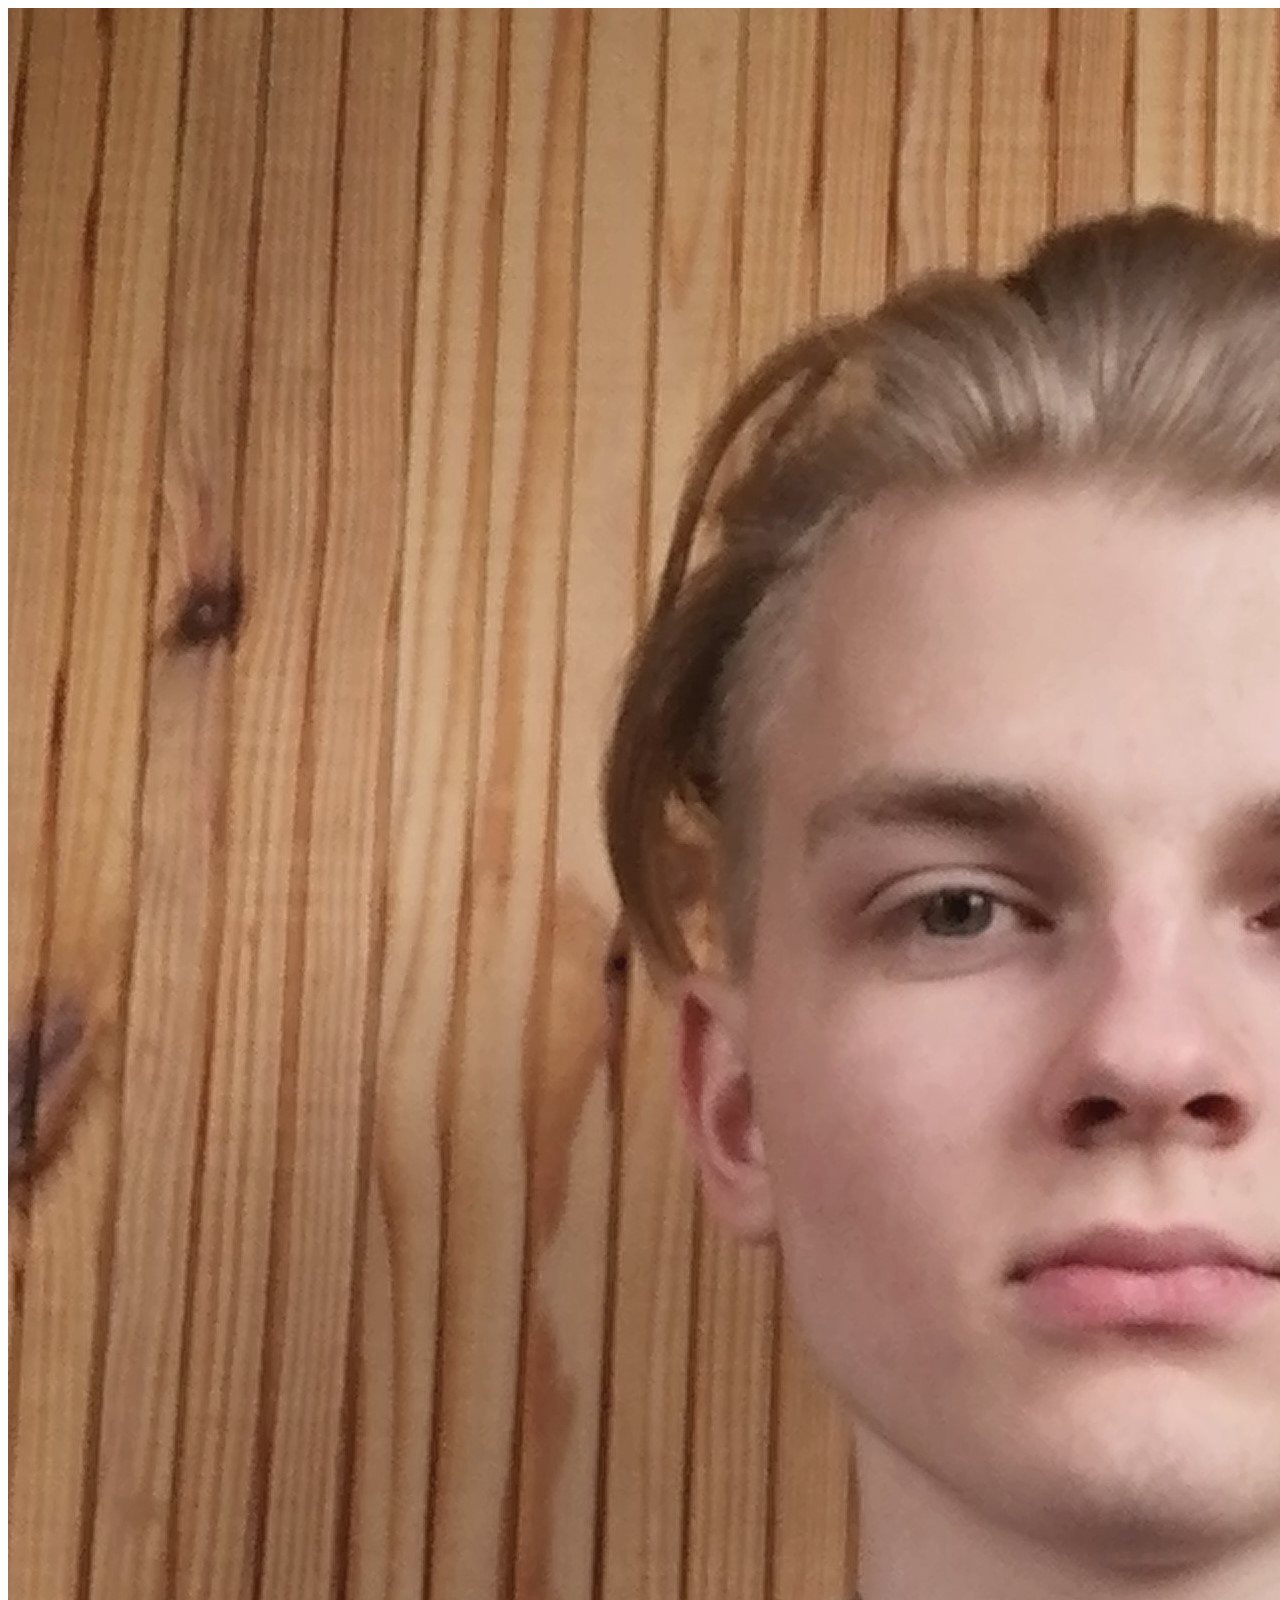
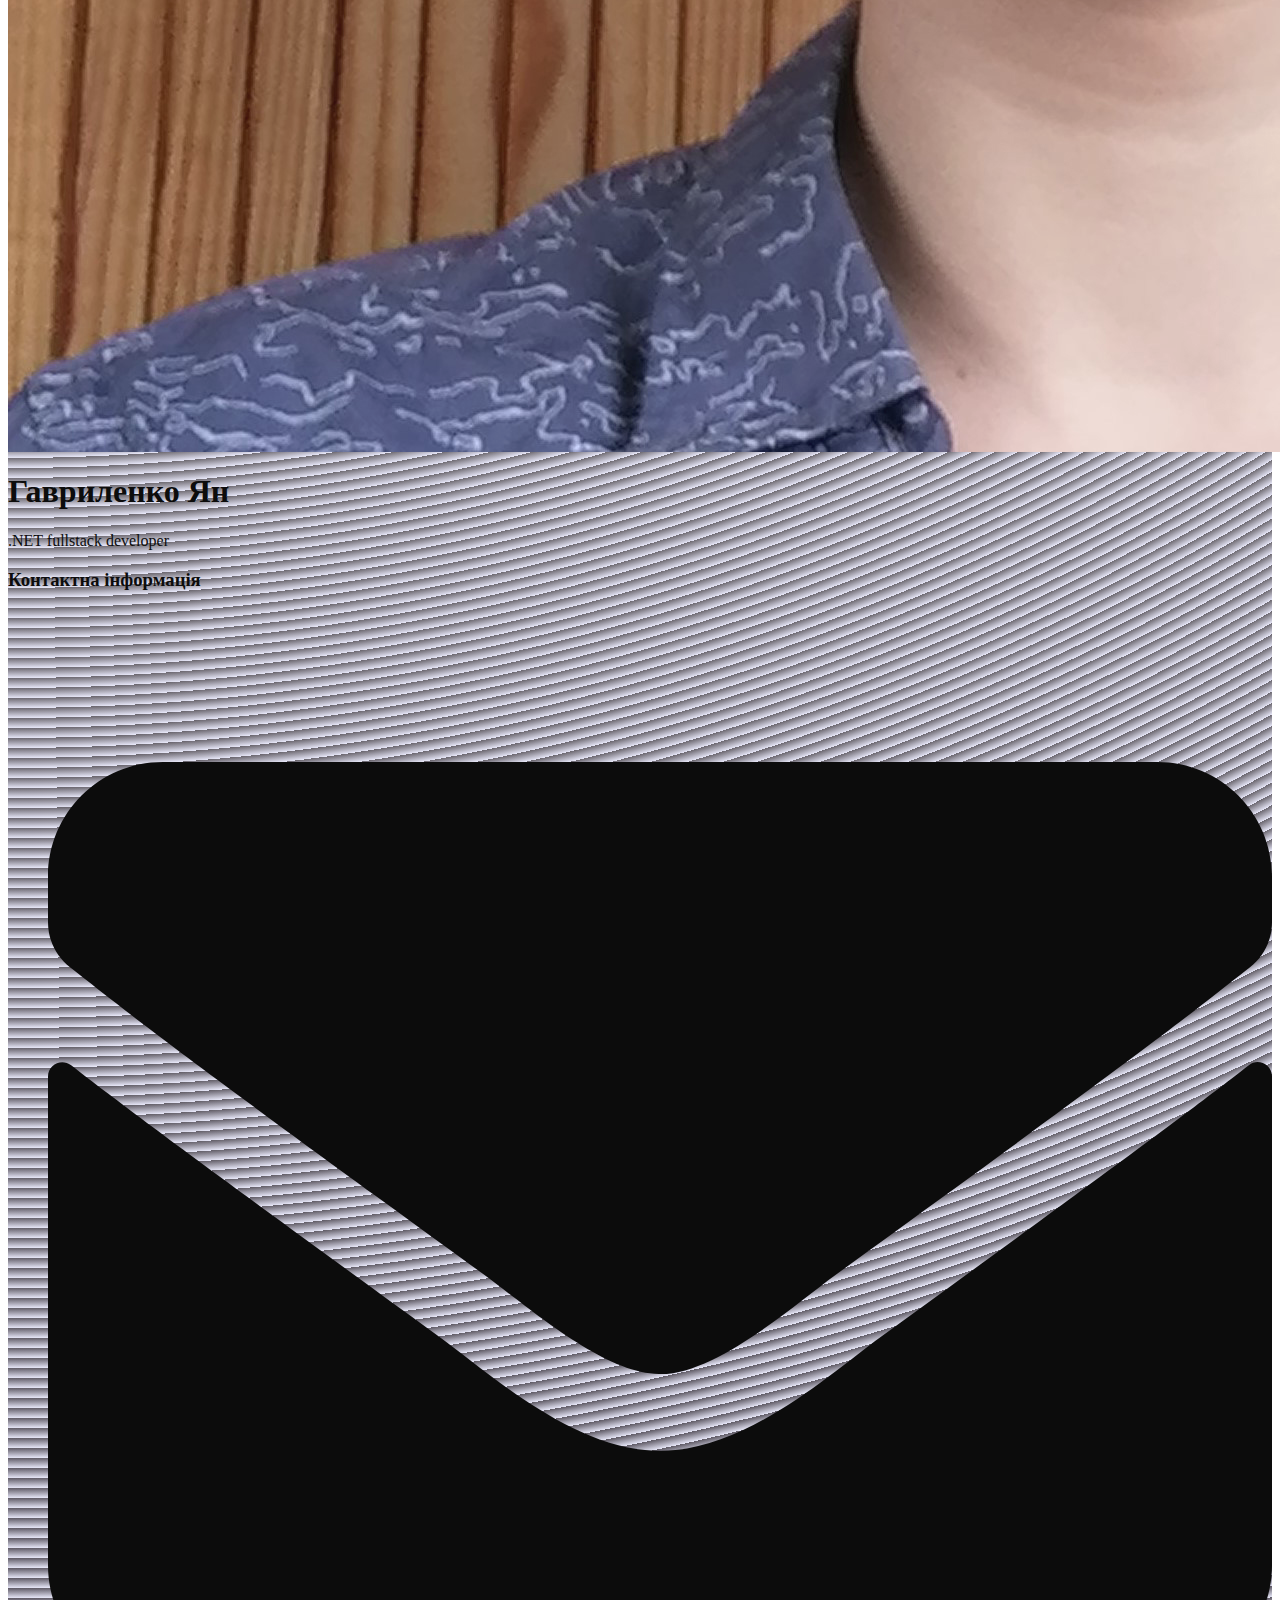
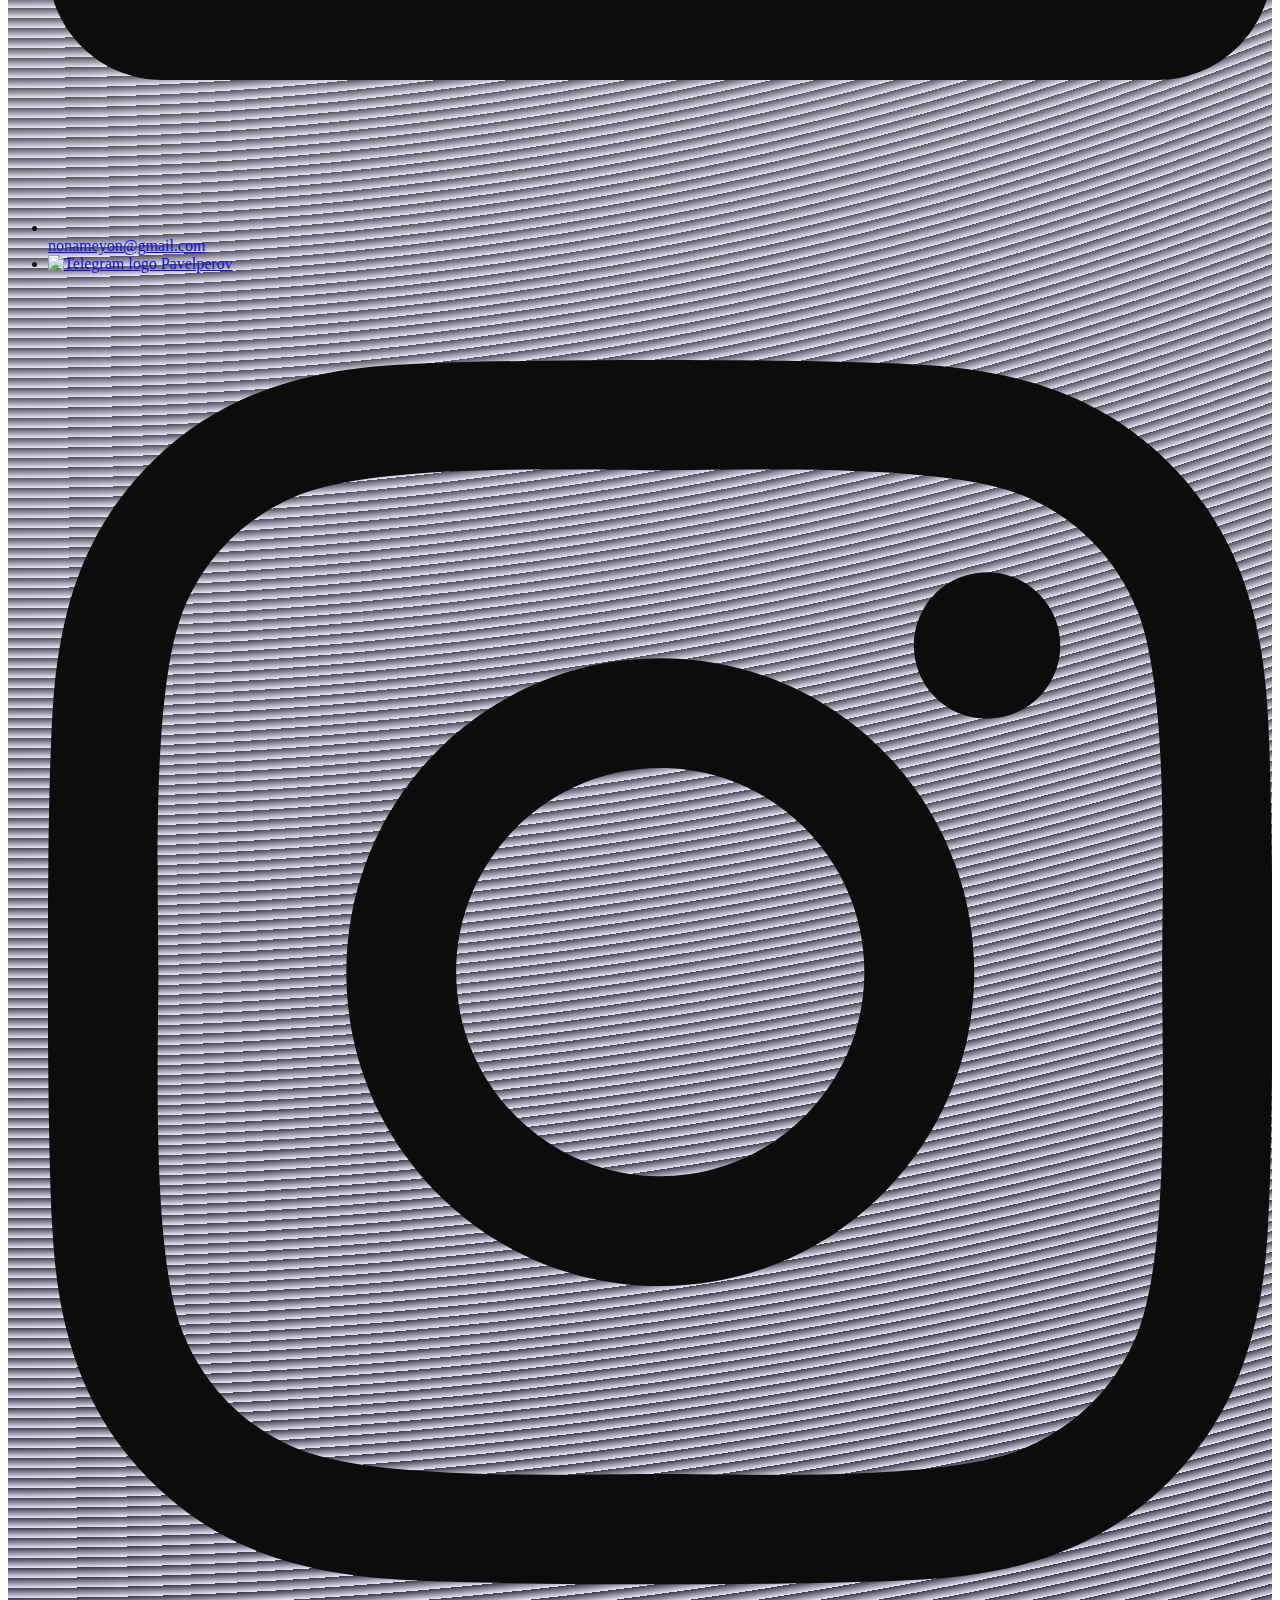
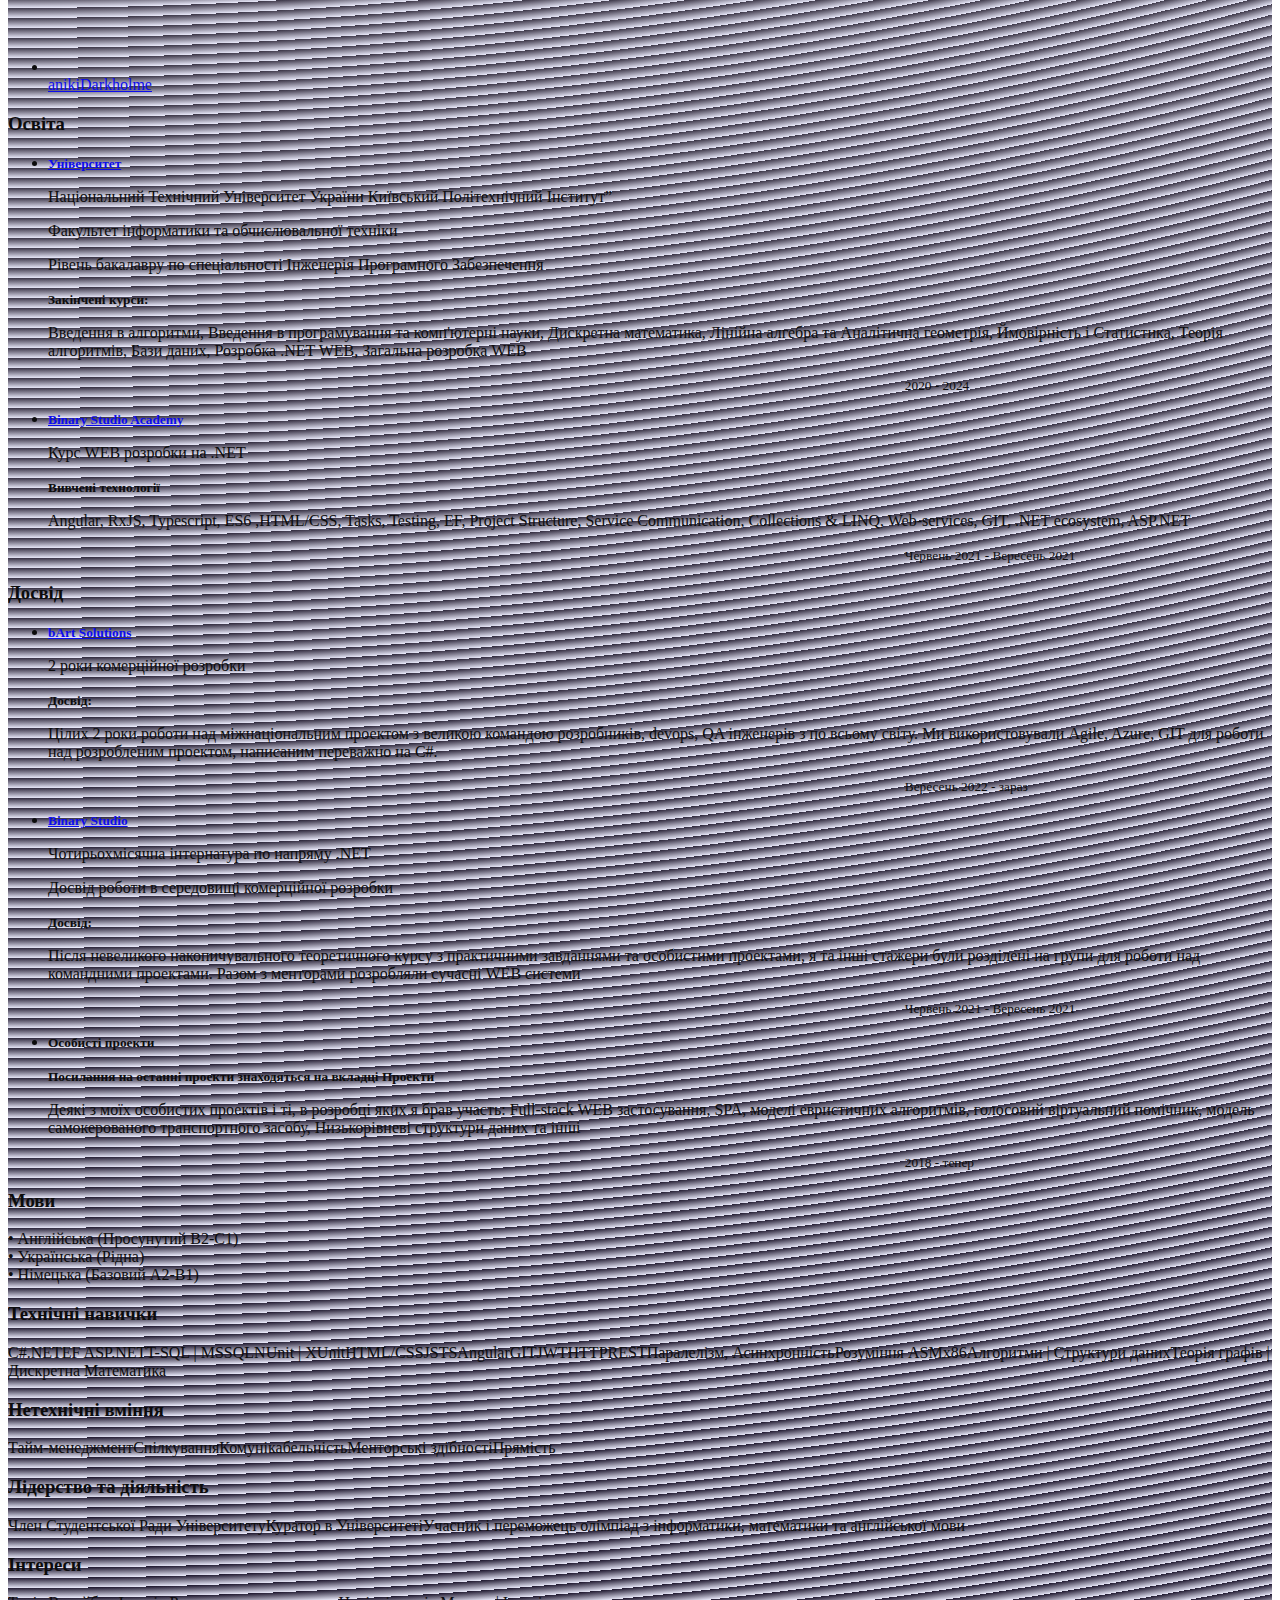
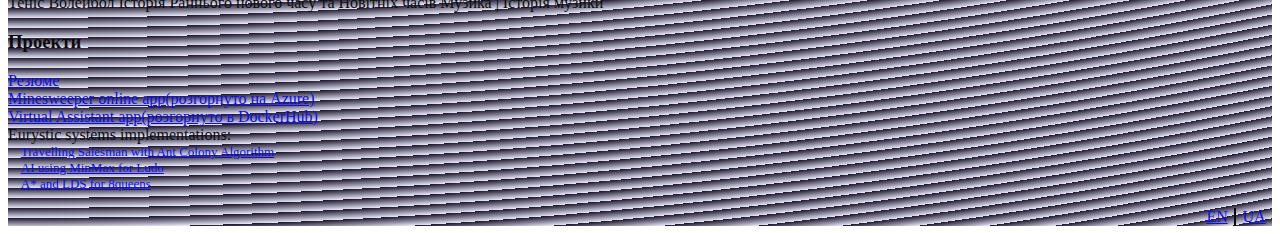
==== commit d1d43497: "Added some information and recent developments" ====
--- a/index_ua.html
+++ b/index_ua.html
@@ -86,7 +86,7 @@
                       <a href = "https://kpi.ua/"><small><b>Університет</b></small></a>
                       <p>Національний Технічний Університет України Київський Політехнічний Інститут”</p>
                       <p>Факультет інформатики та обчислювальної техніки</p>
-                      <p>Закінчив два роки навчання</p>
+                      <p>Рівень бакалавру по спеціальності Інженерія Програмного Забезпечення</p>
 
                       <p><small><b> Закінчені курси:</b></small></p>
                       Введення в алгоритми, Введення в програмування та комп'ютерні науки,
@@ -106,16 +106,18 @@
                       .NET ecosystem, ASP.NET
                       <p style = "margin-left: 70%;"><small>Червень 2021 - Вересень 2021</small></p>
                     </li>
-                    <li>
-                      <a href = "http://lit79.org.ua/"><small><b>Вища Школа</b></small></a>
-                      <p>Ліцей Інфомаційних Технологій №79</p>
-                      <p><small><b>Пройдені курси:</b></small></p>
-                      Основи програмування, Візуальне програмування, Основи C++, Основи Pascal, Робототехніка
-                      <p style = "margin-left: 70%;"><small>2014 - 2020</small></p>
-                    </li>
                   </ul>
                   <h3>Досвід</h3>
                   <ul class="timeline">
+                    <li>
+                      <a href = "https://bart-solutions.com/"><small><b>bArt Solutions</b></small></a>
+                      <p>2 роки комерційної розробки</p>
+                      <p><small><b> Досвід:</b></small></p>
+                      Цілих 2 роки роботи над міжнаціональним проектом з великою командою розробників, devops, QA інженерів з
+                      по всьому світу. Ми використовували Agile, Azure, GIT для роботи над розробленим проектом, написаним переважно на C#.
+                      </p>
+                      <p style = "margin-left: 70%;"><small>Вересень 2022 - зараз</small></p>
+                    </li>
                     <li>
                       <a href = "https://academy.binary-studio.com/en/technology/dotnet"><small><b>Binary Studio</b></small></a>
                       <p>Чотирьохмісячна інтернатура по напряму .NET</p>
@@ -229,7 +231,7 @@
           </div>
         </div>
         <div id="language-choice-bar">
-          <a href="/"><div class="language" lang="ua">EN</div></a>
+          <a href="./index.html"><div class="language" lang="ua">EN</div></a>
           <a href="#"><div class="language" lang="ua">UA</div></a>
         </div>
       </div>
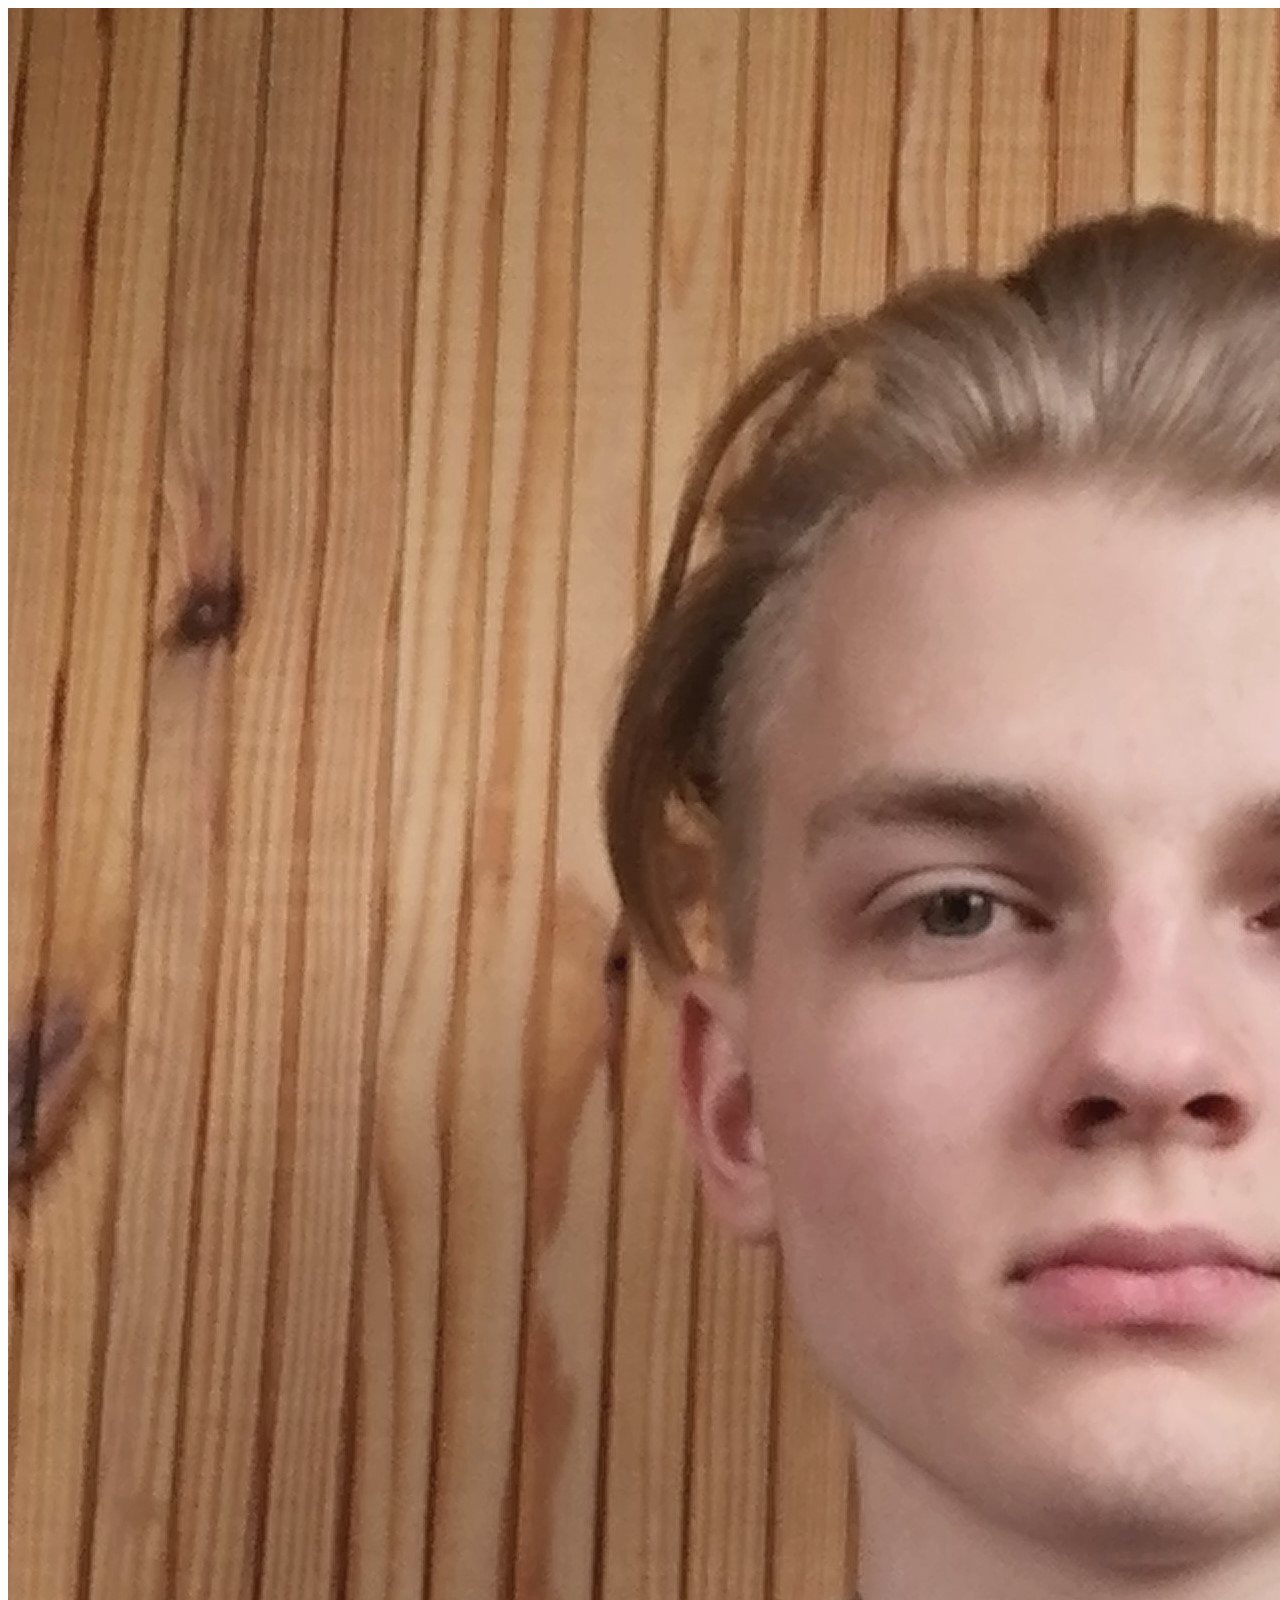
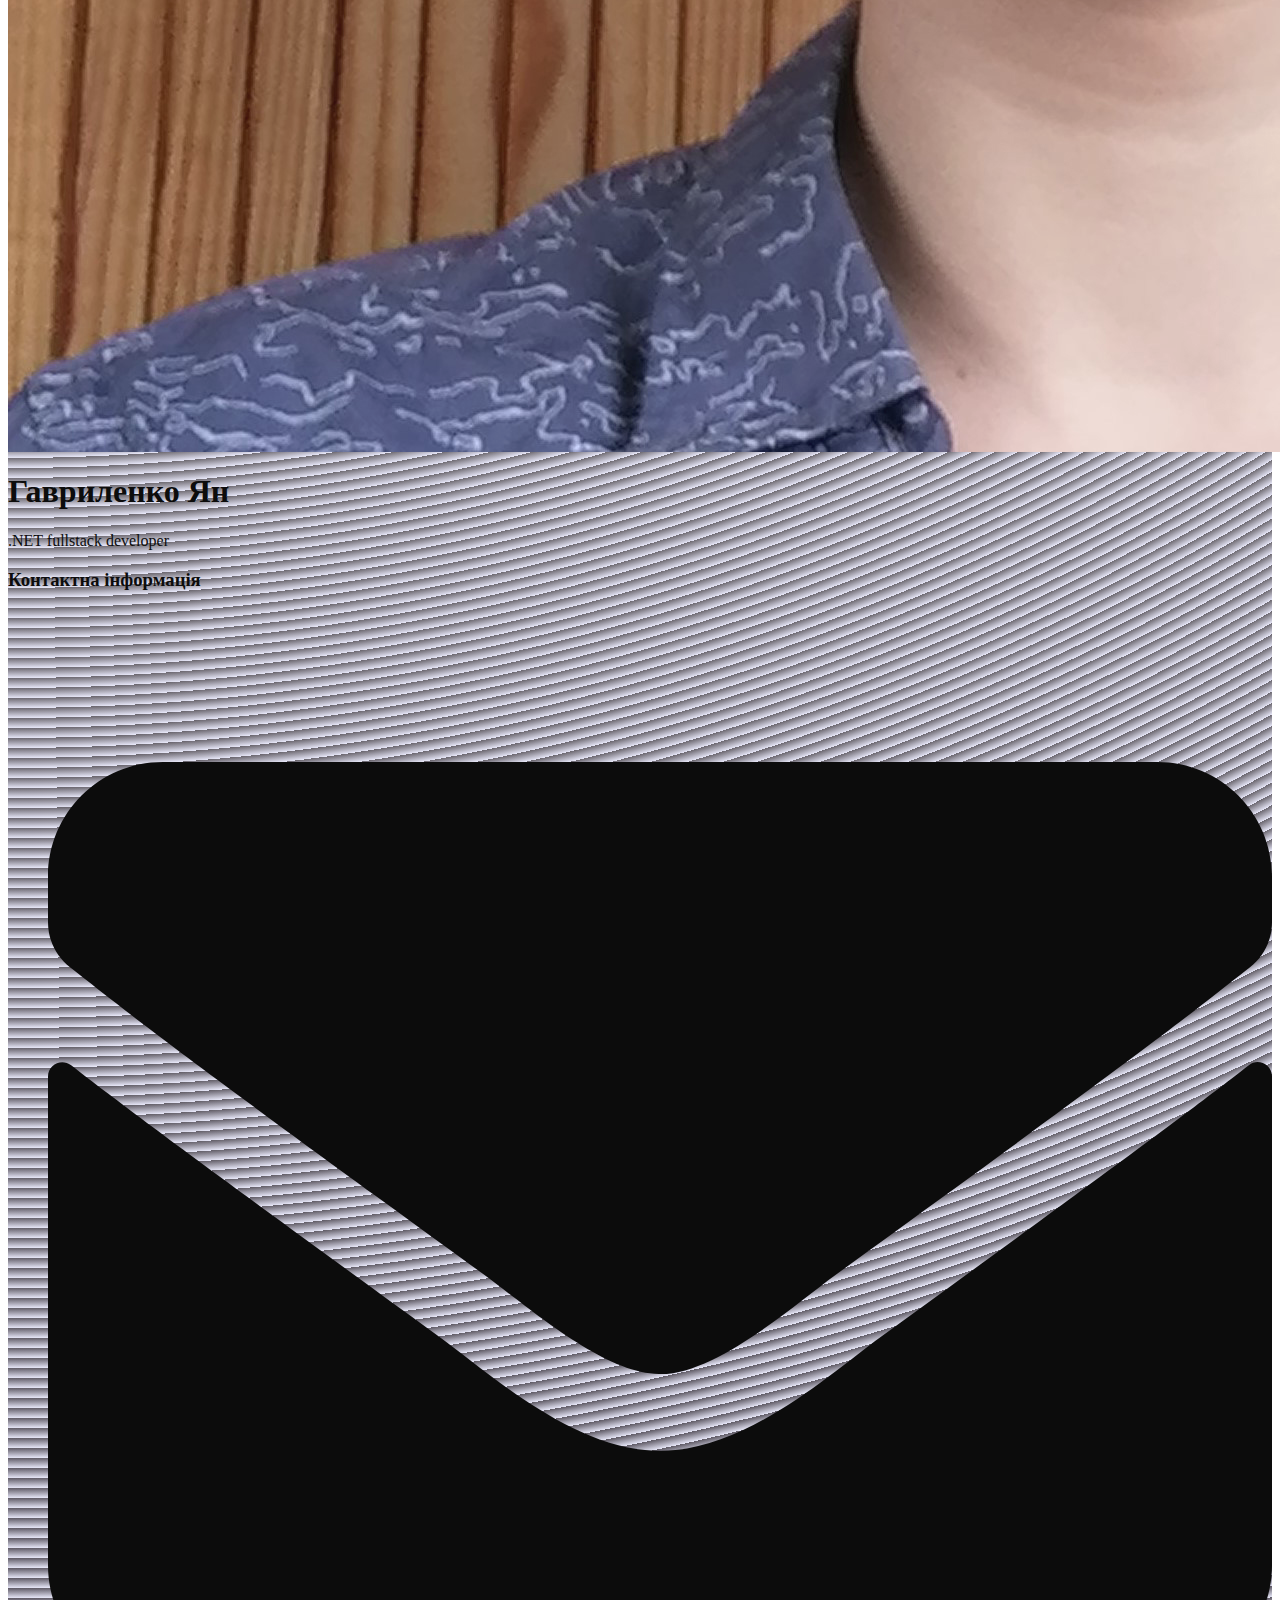
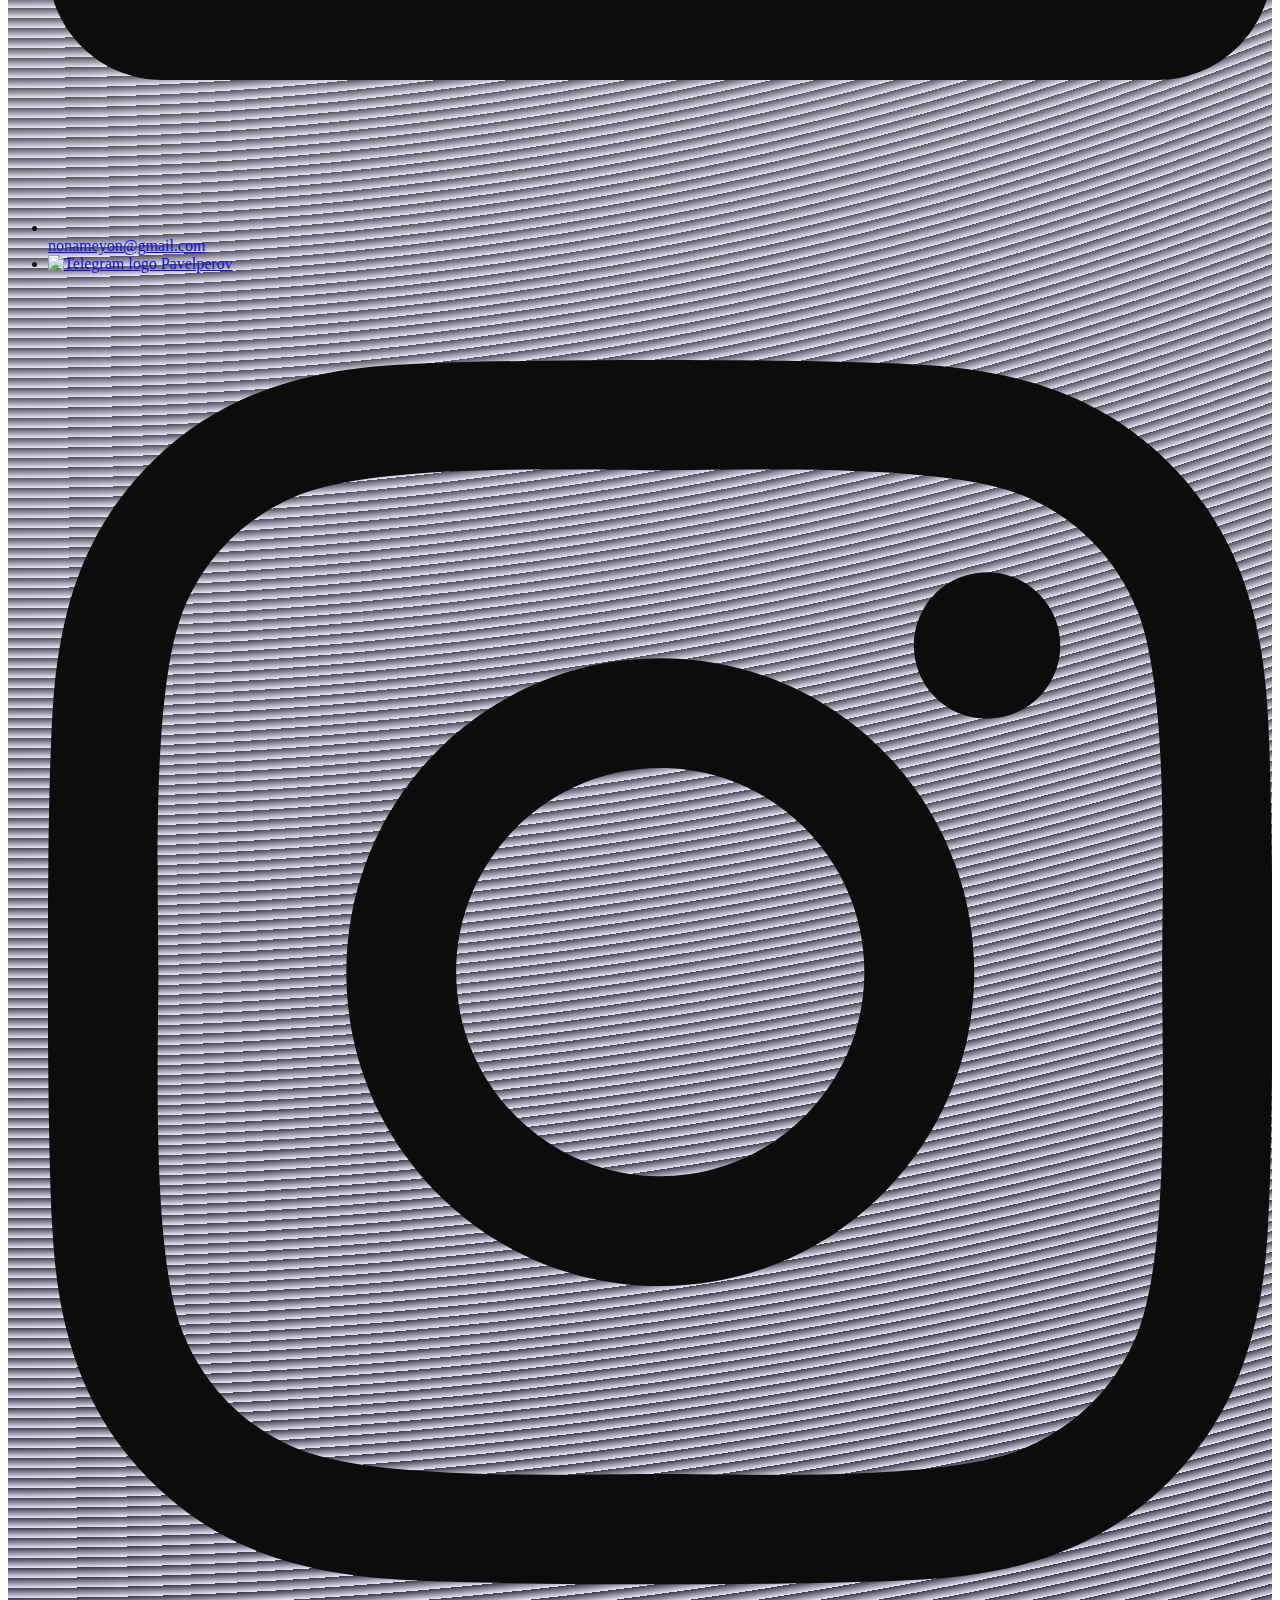
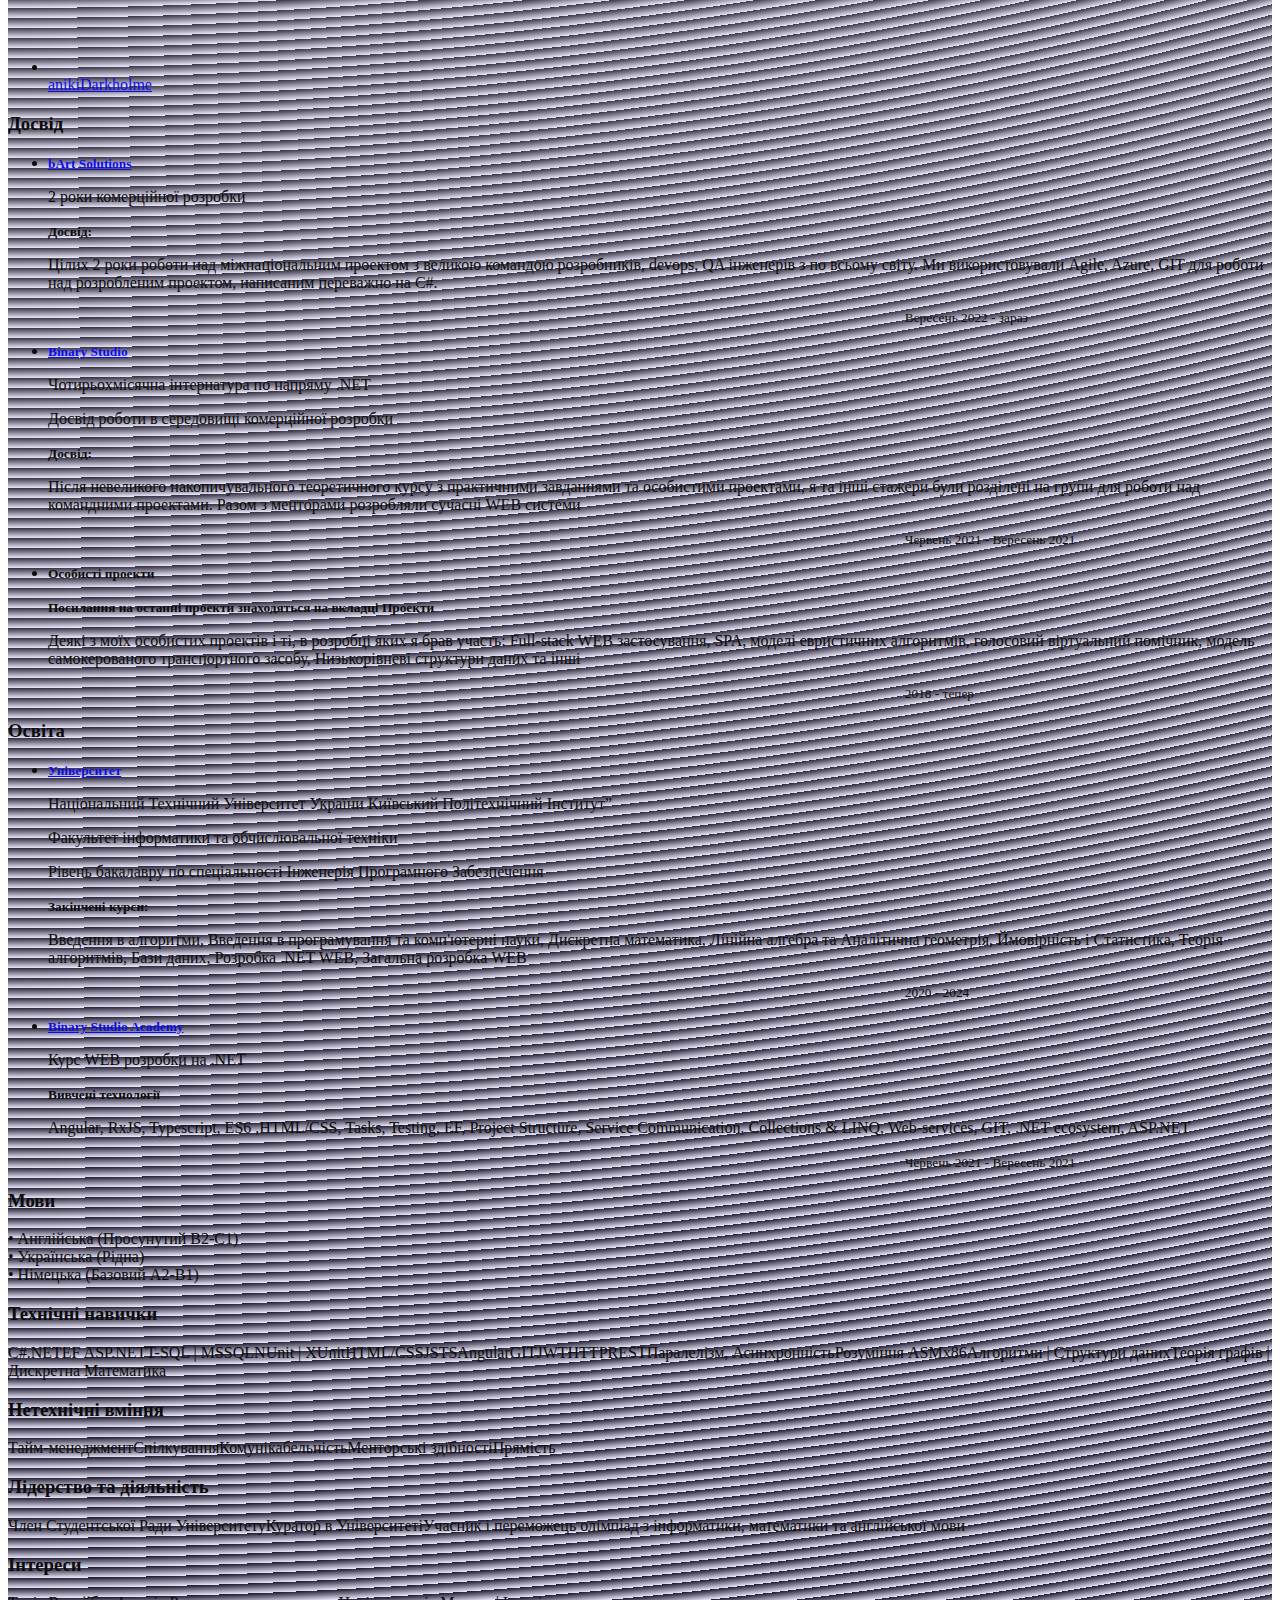
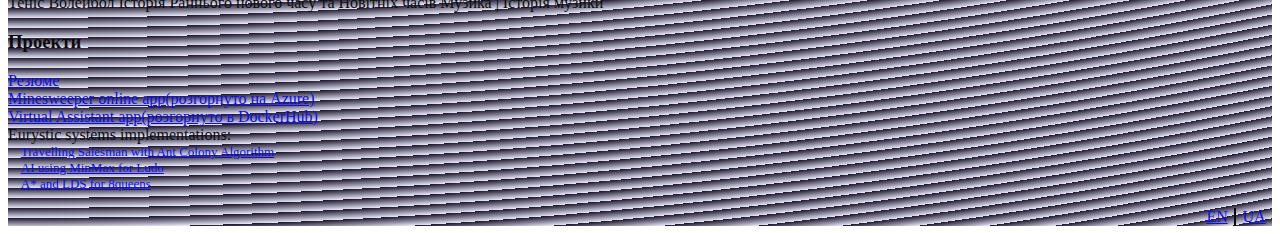
==== commit 2fd10efb: "Remap the resume due to new experiences" ====
--- a/index_ua.html
+++ b/index_ua.html
@@ -80,7 +80,39 @@
           </div>
           <div class="row">
             <div class="ten wide column">
-              <h3>Освіта</h3>
+                  <h3>Досвід</h3>
+                  <ul class="timeline">
+                  <li>
+                  <a href = "https://bart-solutions.com/"><small><b>bArt Solutions</b></small></a>
+                  <p>2 роки комерційної розробки</p>
+                  <p><small><b> Досвід:</b></small></p>
+                  Цілих 2 роки роботи над міжнаціональним проектом з великою командою розробників, devops, QA інженерів з
+                  по всьому світу. Ми використовували Agile, Azure, GIT для роботи над розробленим проектом, написаним переважно на C#.
+                  </p>
+                  <p style = "margin-left: 70%;"><small>Вересень 2022 - зараз</small></p>
+                </li>
+                <li>
+                  <a href = "https://academy.binary-studio.com/en/technology/dotnet"><small><b>Binary Studio</b></small></a>
+                  <p>Чотирьохмісячна інтернатура по напряму .NET</p>
+                  <p>Досвід роботи в середовищі комерційної розробки</p>
+                  <p><small><b> Досвід:</b></small></p>
+                  Після невеликого накопичувального теоретичного курсу з практичними завданнями та
+                  особистими проектами, я та інші стажери були розділені на групи для роботи
+                  над командними проектами. Разом з менторами розробляли сучасні WEB системи 
+                  </p>
+                  <p style = "margin-left: 70%;"><small>Червень 2021 - Вересень 2021</small></p>
+                </li>
+                <li>
+                  <a><small><b>Особисті проекти</b></small></a>
+                  <p><small><b>Посилання на останні проекти знаходяться на вкладці Проекти</b></small></p>
+                  Деякі з моїх особистих проектів і ті, в розробці яких я брав участь:
+                   Full-stack WEB застосування, SPA, моделі евристичних алгоритмів,
+                   голосовий віртуальний помічник, модель самокерованого транспортного засобу,
+                   Низькорівневі структури даних та інші
+                  <p style = "margin-left: 70%;"><small>2018 - тепер</small></p>
+                </li>
+                  </ul>
+                  <h3>Освіта</h3>
                   <ul class="timeline">
                     <li>
                       <a href = "https://kpi.ua/"><small><b>Університет</b></small></a>
@@ -105,38 +137,6 @@
                       Service Communication, Collections & LINQ, Web-services, GIT,
                       .NET ecosystem, ASP.NET
                       <p style = "margin-left: 70%;"><small>Червень 2021 - Вересень 2021</small></p>
-                    </li>
-                  </ul>
-                  <h3>Досвід</h3>
-                  <ul class="timeline">
-                    <li>
-                      <a href = "https://bart-solutions.com/"><small><b>bArt Solutions</b></small></a>
-                      <p>2 роки комерційної розробки</p>
-                      <p><small><b> Досвід:</b></small></p>
-                      Цілих 2 роки роботи над міжнаціональним проектом з великою командою розробників, devops, QA інженерів з
-                      по всьому світу. Ми використовували Agile, Azure, GIT для роботи над розробленим проектом, написаним переважно на C#.
-                      </p>
-                      <p style = "margin-left: 70%;"><small>Вересень 2022 - зараз</small></p>
-                    </li>
-                    <li>
-                      <a href = "https://academy.binary-studio.com/en/technology/dotnet"><small><b>Binary Studio</b></small></a>
-                      <p>Чотирьохмісячна інтернатура по напряму .NET</p>
-                      <p>Досвід роботи в середовищі комерційної розробки</p>
-                      <p><small><b> Досвід:</b></small></p>
-                      Після невеликого накопичувального теоретичного курсу з практичними завданнями та
-                      особистими проектами, я та інші стажери були розділені на групи для роботи
-                      над командними проектами. Разом з менторами розробляли сучасні WEB системи 
-                      </p>
-                      <p style = "margin-left: 70%;"><small>Червень 2021 - Вересень 2021</small></p>
-                    </li>
-                    <li>
-                      <a><small><b>Особисті проекти</b></small></a>
-                      <p><small><b>Посилання на останні проекти знаходяться на вкладці Проекти</b></small></p>
-                      Деякі з моїх особистих проектів і ті, в розробці яких я брав участь:
-                       Full-stack WEB застосування, SPA, моделі евристичних алгоритмів,
-                       голосовий віртуальний помічник, модель самокерованого транспортного засобу,
-                       Низькорівневі структури даних та інші
-                      <p style = "margin-left: 70%;"><small>2018 - тепер</small></p>
                     </li>
                   </ul>
             </div>
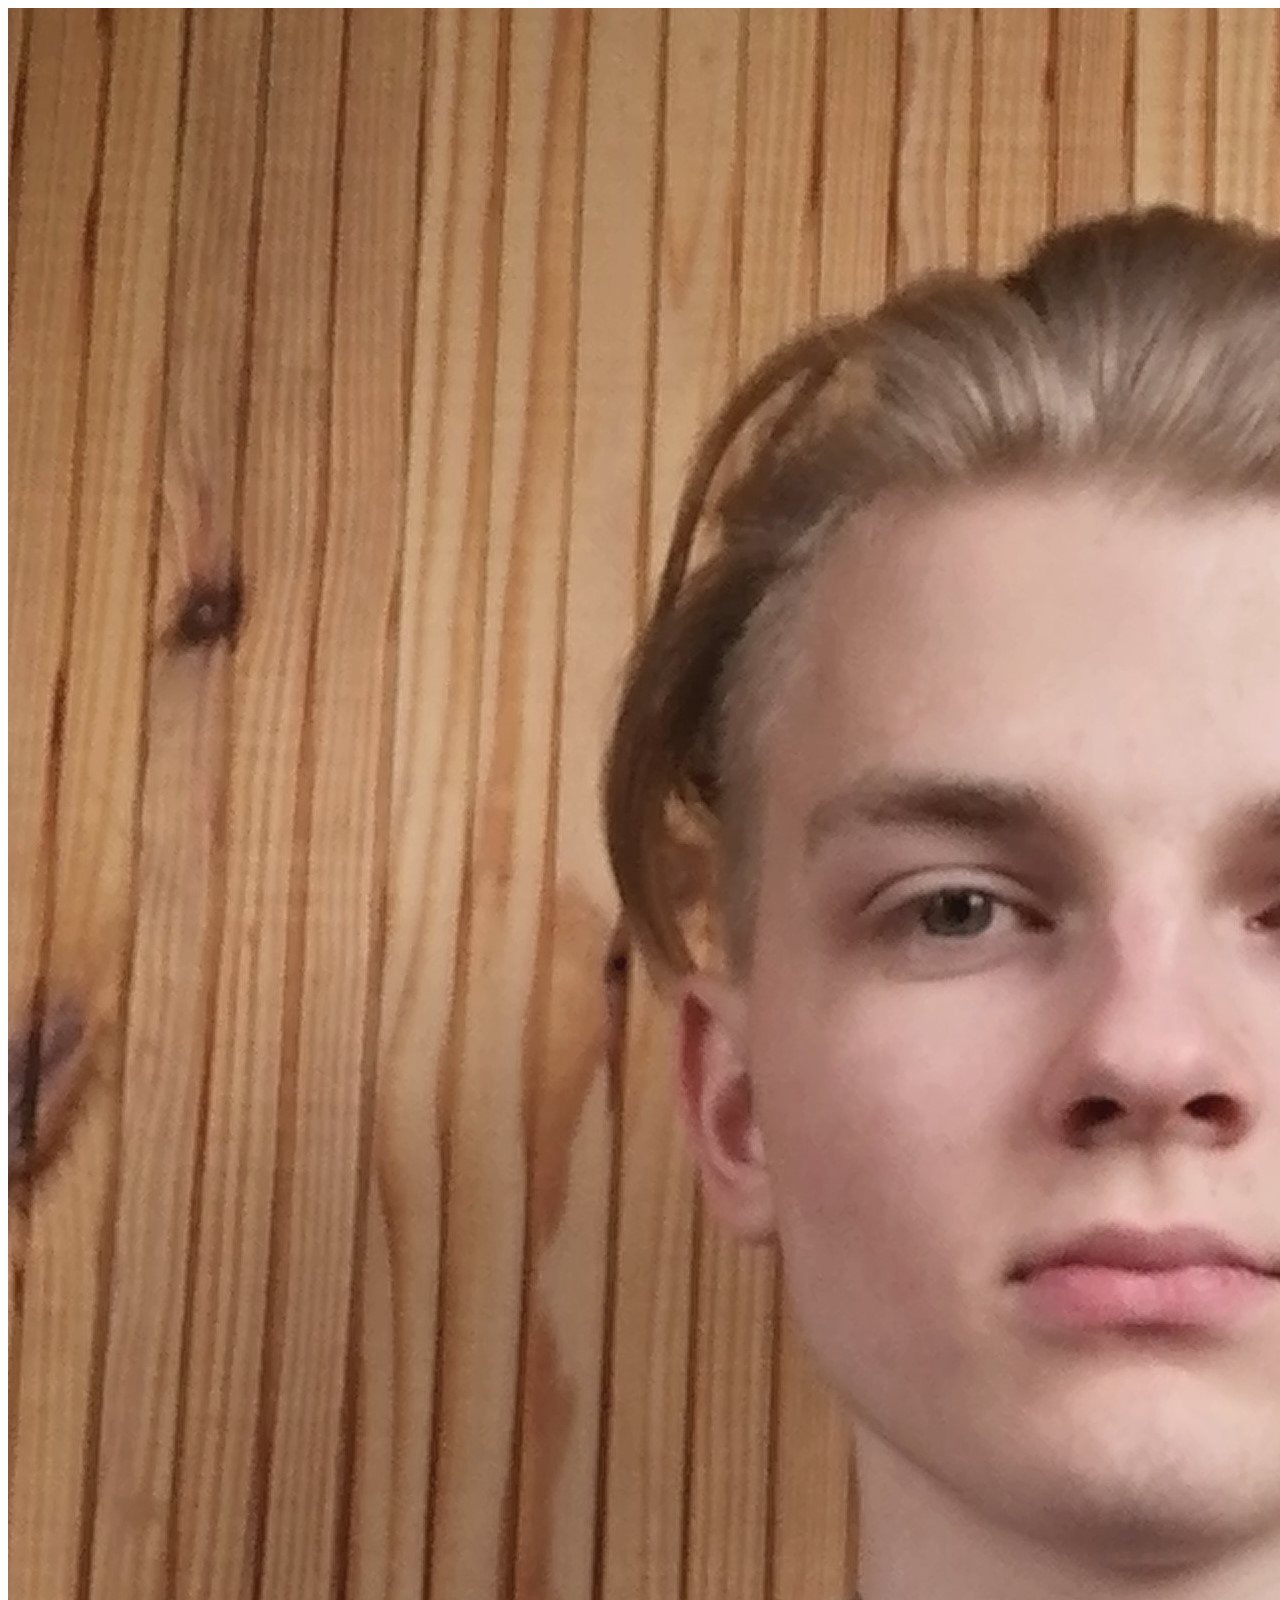
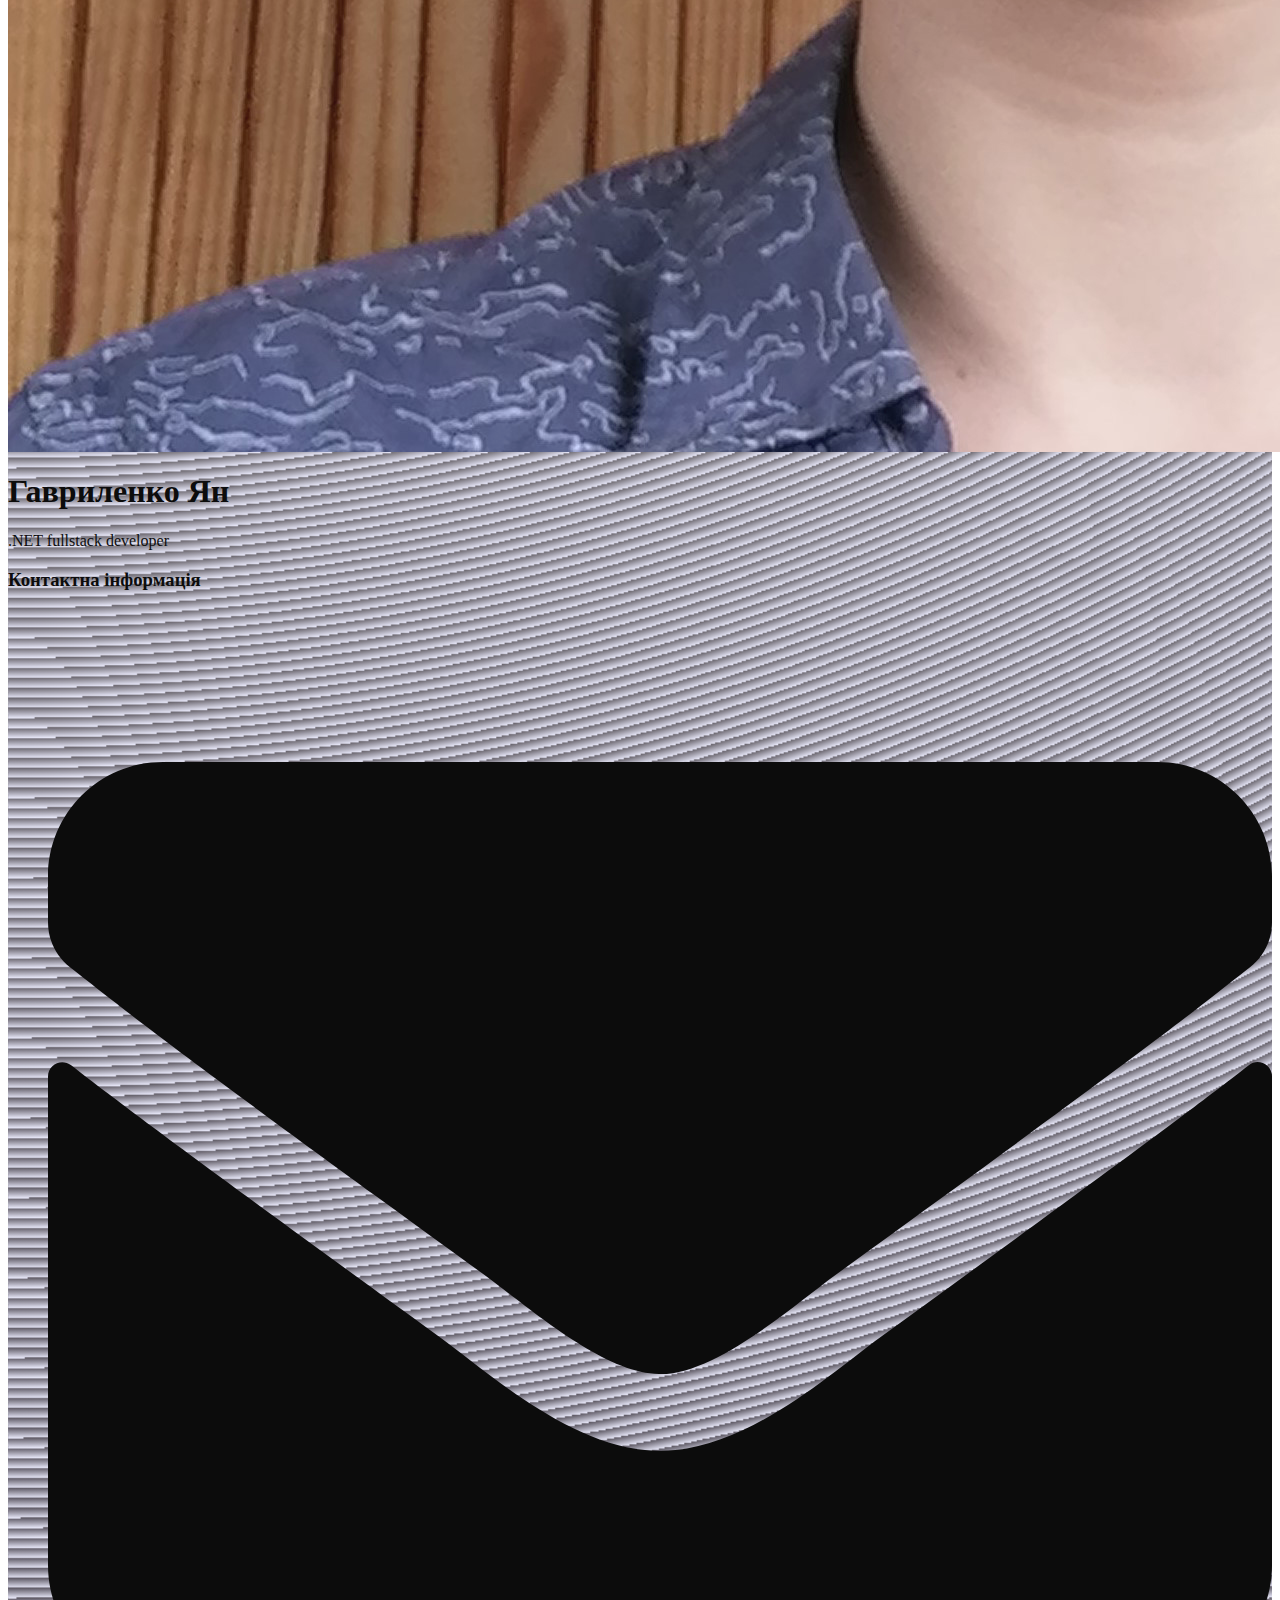
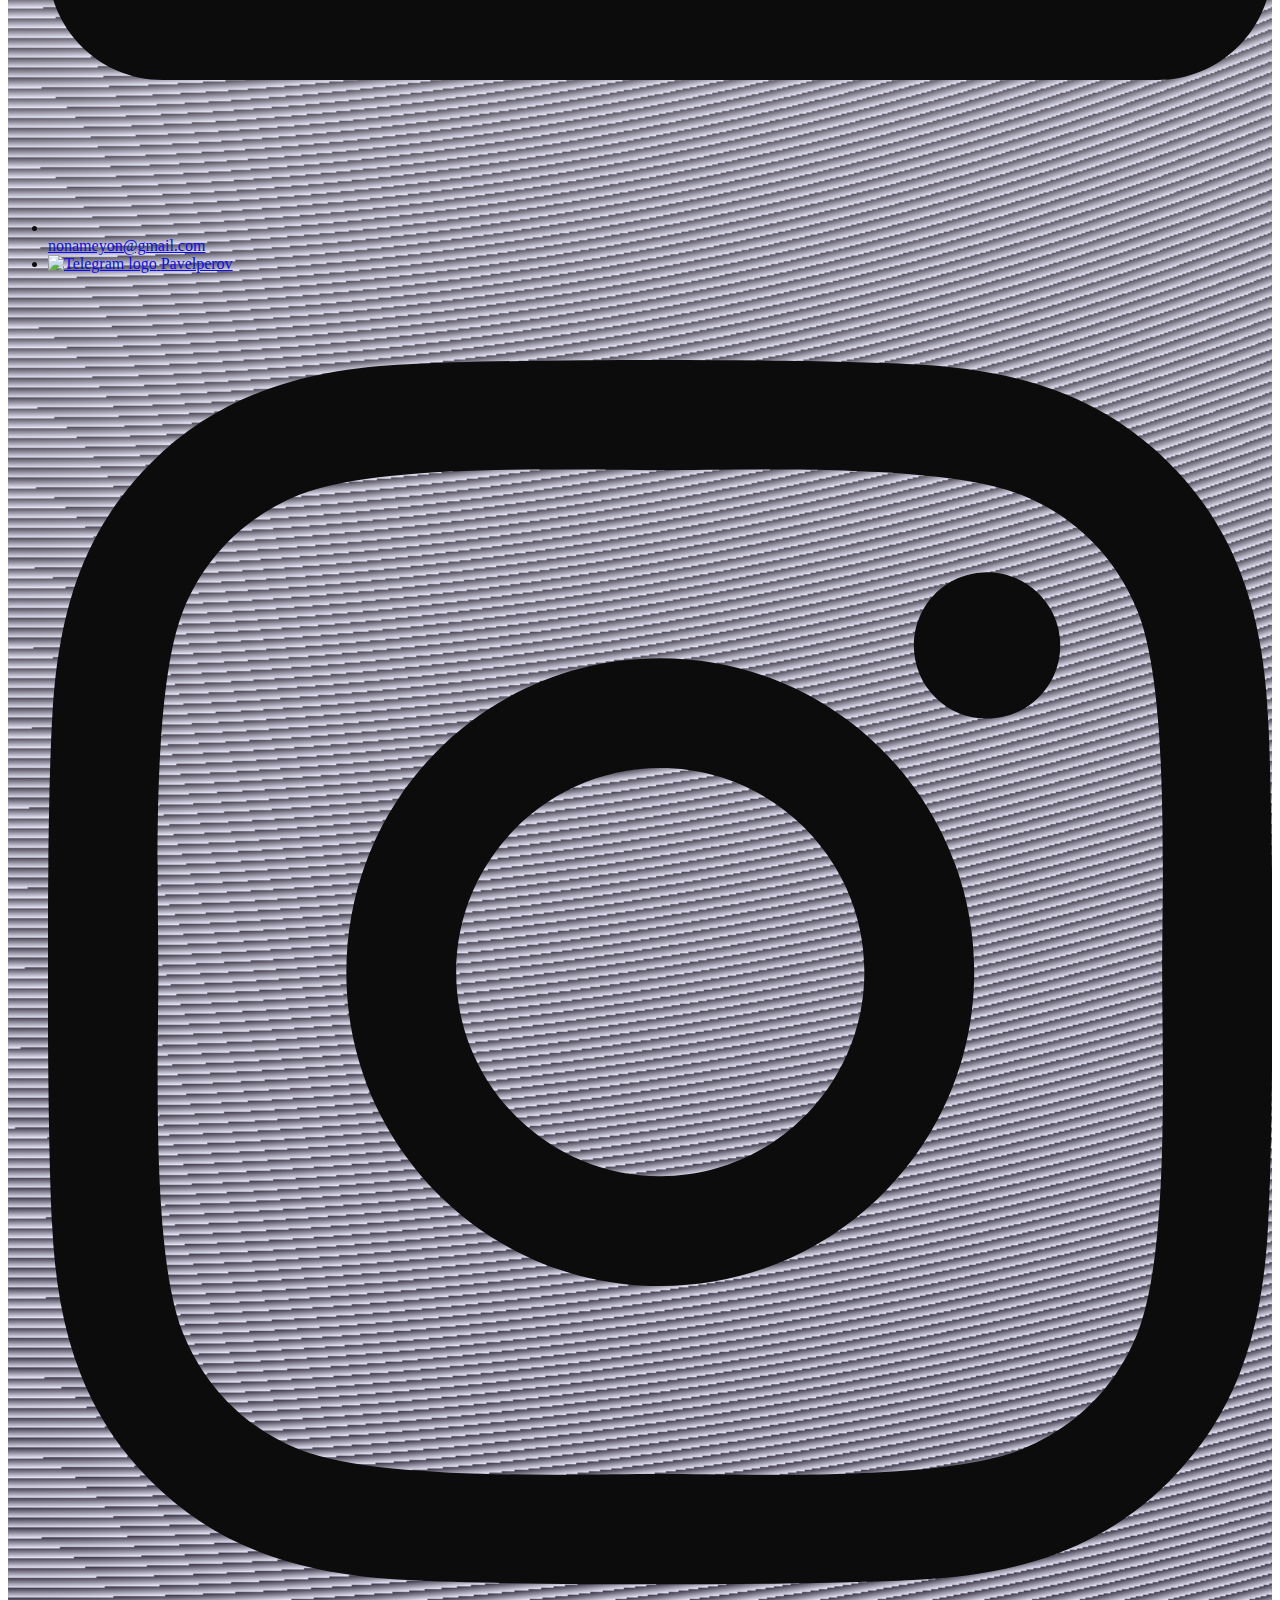
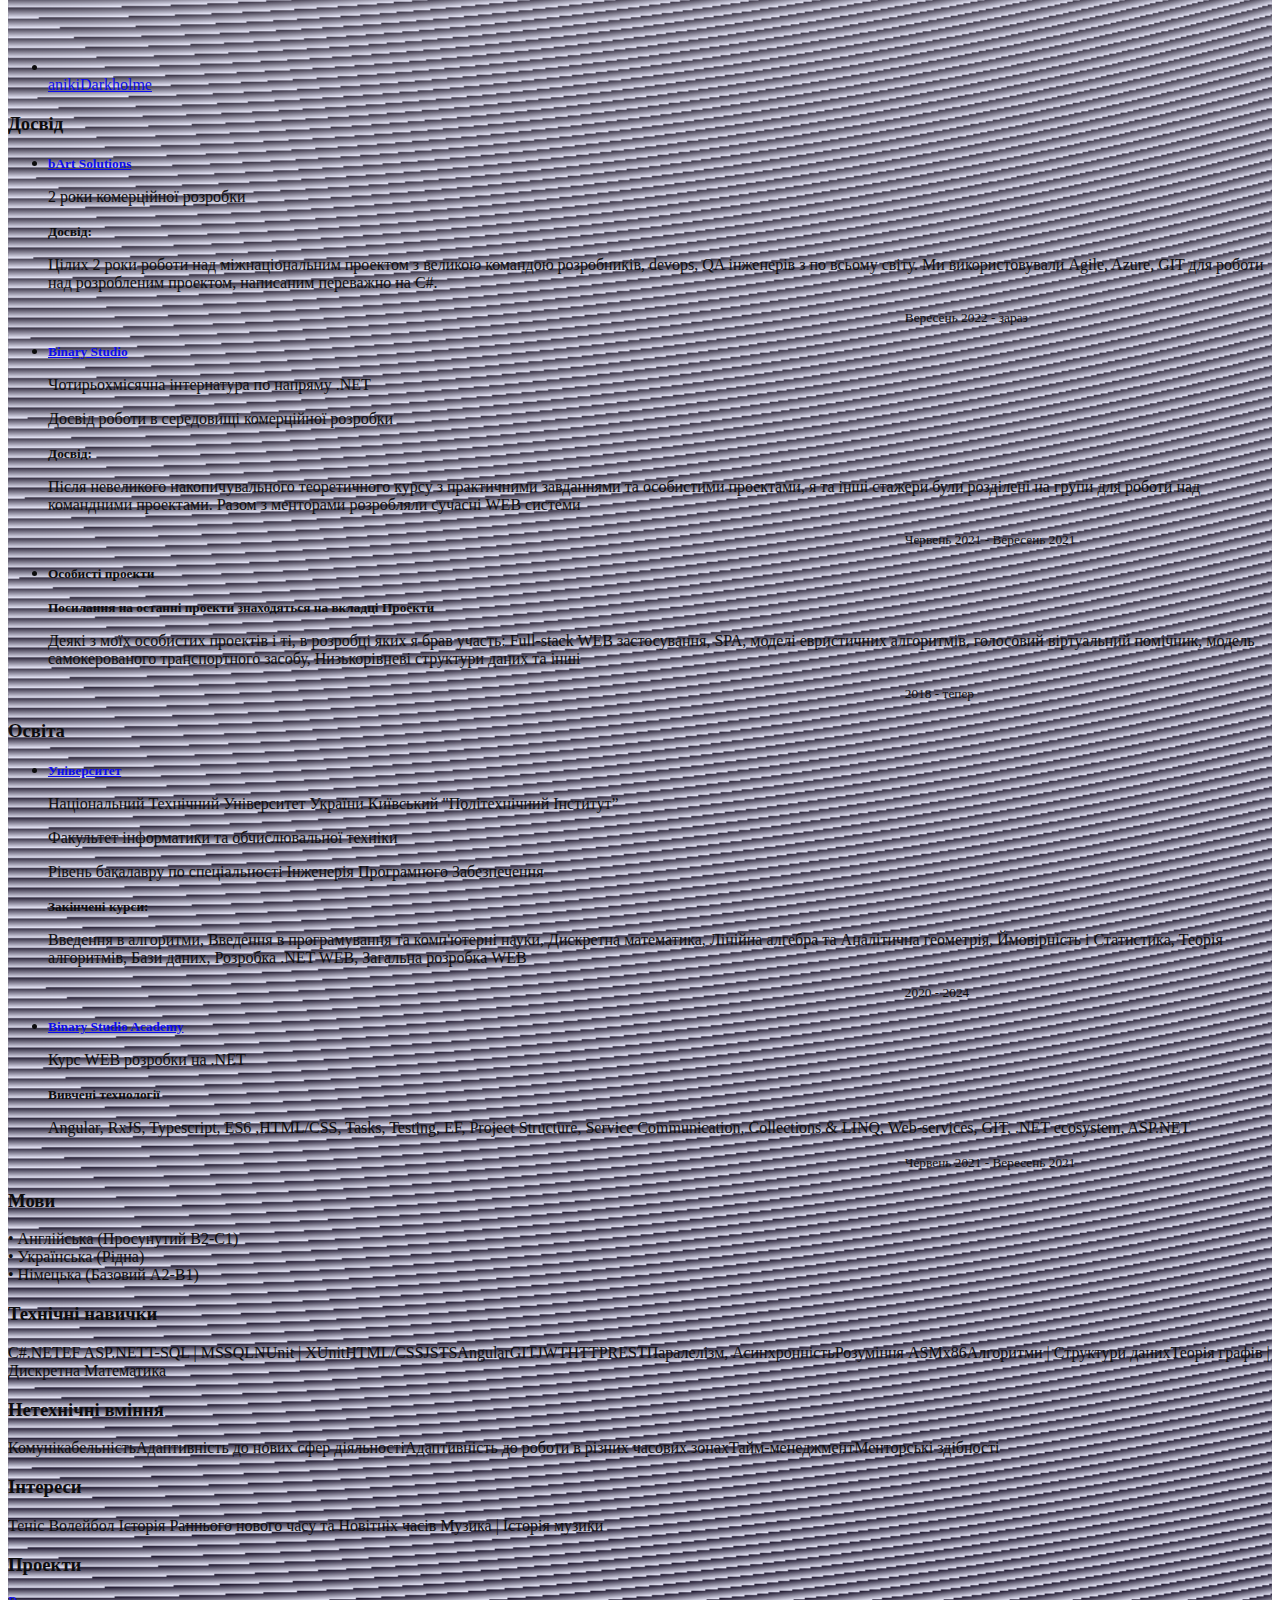
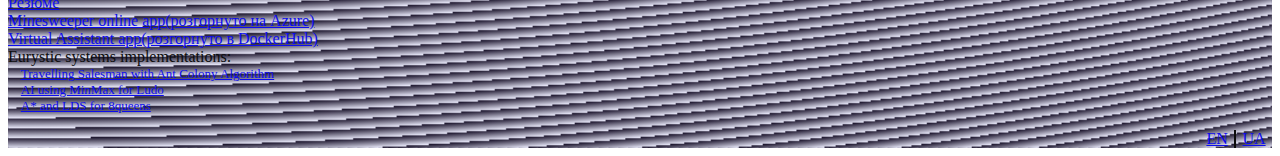
==== commit c090ebf9: "Activities deleted and changes to soft skills" ====
--- a/index_ua.html
+++ b/index_ua.html
@@ -116,7 +116,7 @@
                   <ul class="timeline">
                     <li>
                       <a href = "https://kpi.ua/"><small><b>Університет</b></small></a>
-                      <p>Національний Технічний Університет України Київський Політехнічний Інститут”</p>
+                      <p>Національний Технічний Університет України Київський "Політехнічний Інститут”</p>
                       <p>Факультет інформатики та обчислювальної техніки</p>
                       <p>Рівень бакалавру по спеціальності Інженерія Програмного Забезпечення</p>
 
@@ -178,22 +178,12 @@
                 <h3>Нетехнічні вміння</h3>
                 <p class="tags small bulleted">
                   <span class="tag"></span>
-                  <span class="tag">Тайм-менеджмент</span
-                    ><span class="tag">Спілкування</span
-                    ><span class="tag">Комунікабельність</span
+                  <span class="tag">Комунікабельність</span
+                    ><span class="tag">Адаптивність до нових сфер діяльності</span
+                    ><span class="tag">Адаптивність до роботи в різних часових зонах</span
+                    ><span class="tag">Тайм-менеджмент</span
                     ><span class="tag">Менторські здібності</span
-                    ><span class="tag">Прямість</span>
-                  <span class="tag"></span>
-                </p>
-              </section>
-              <section>
-                <h3>Лідерство та діяльність</h3>
-                <p class="tags small bulleted">
-                  <span class="tag"></span>
-                  <span class="tag small bulleted">Член Студентської Ради Університету</span
-                    ><span class="tag">Куратор в Університеті</span
-                    ><span class="tag">Учасник і переможець олімпіад з інформатики, математики та англійської мови</span>
-                  <span class="tag"></span>
+                    ><span class="tag"></span>
                 </p>
               </section>
               <section>
